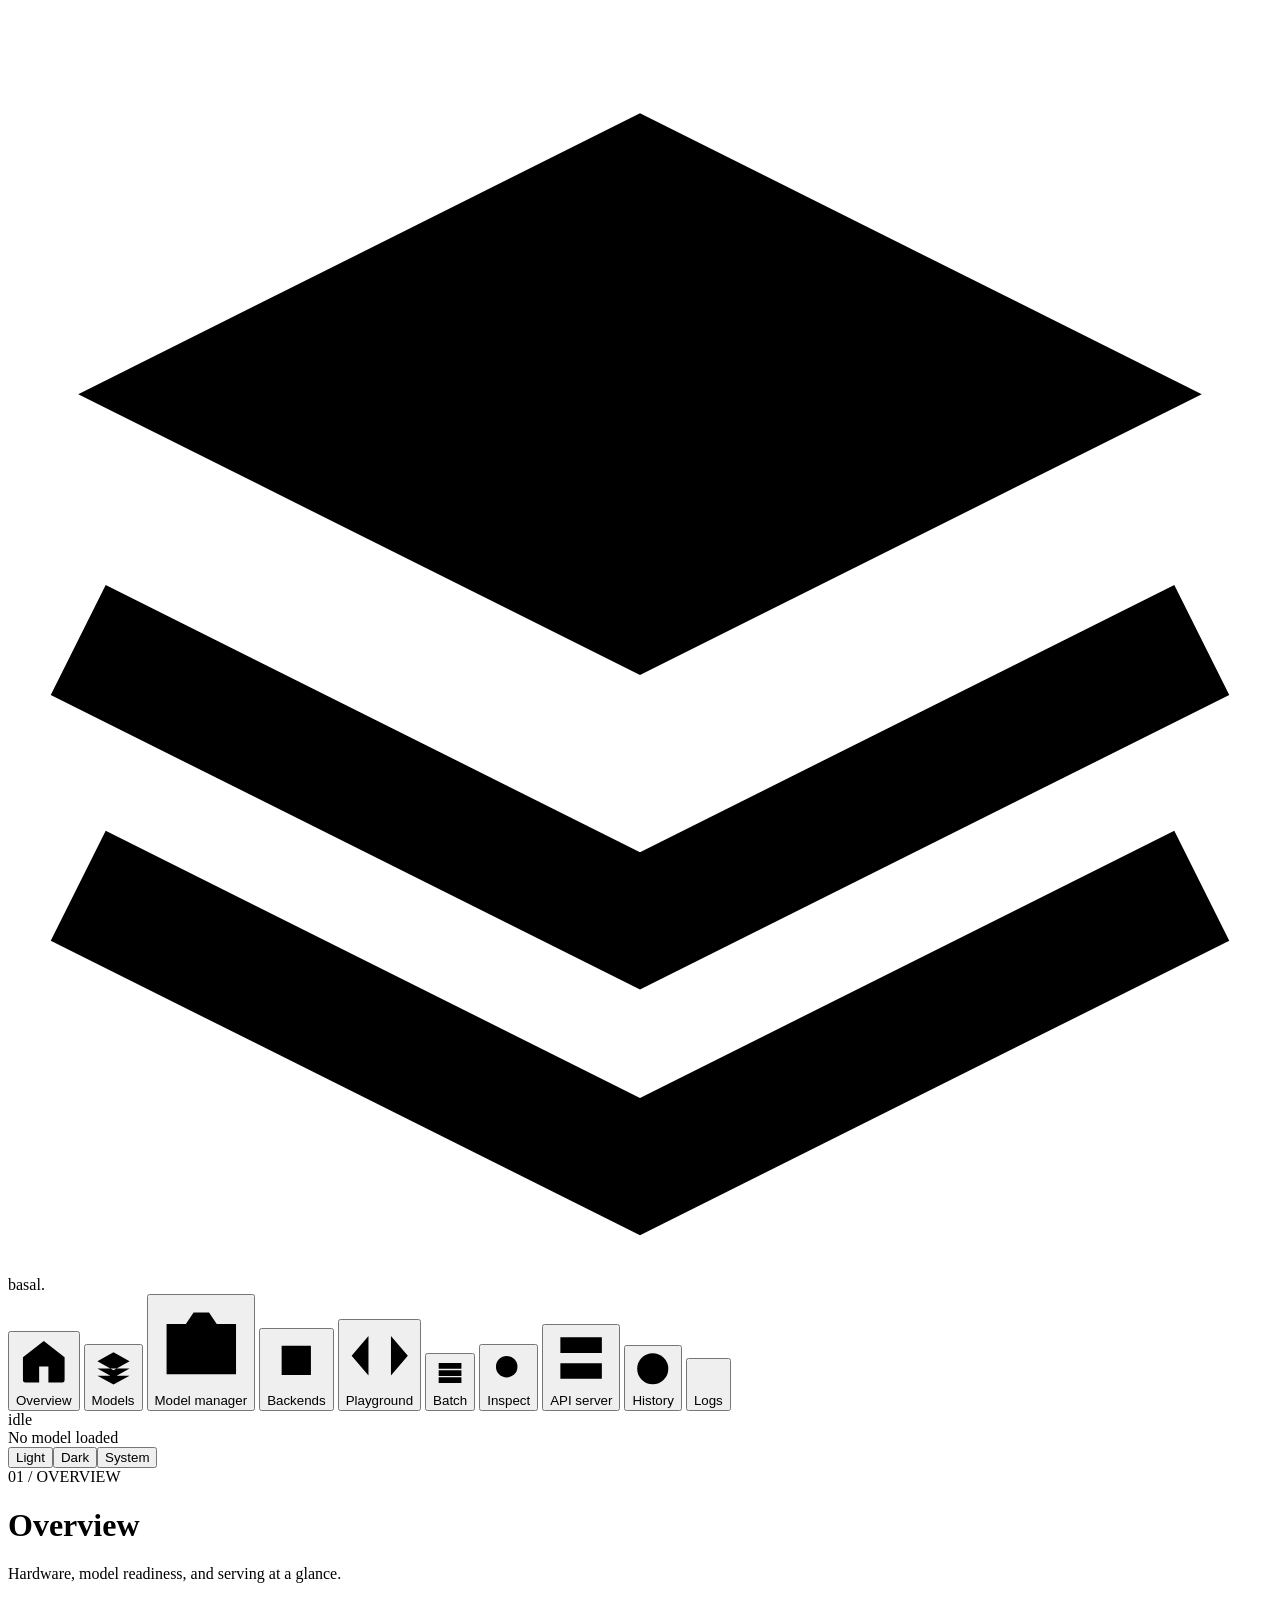
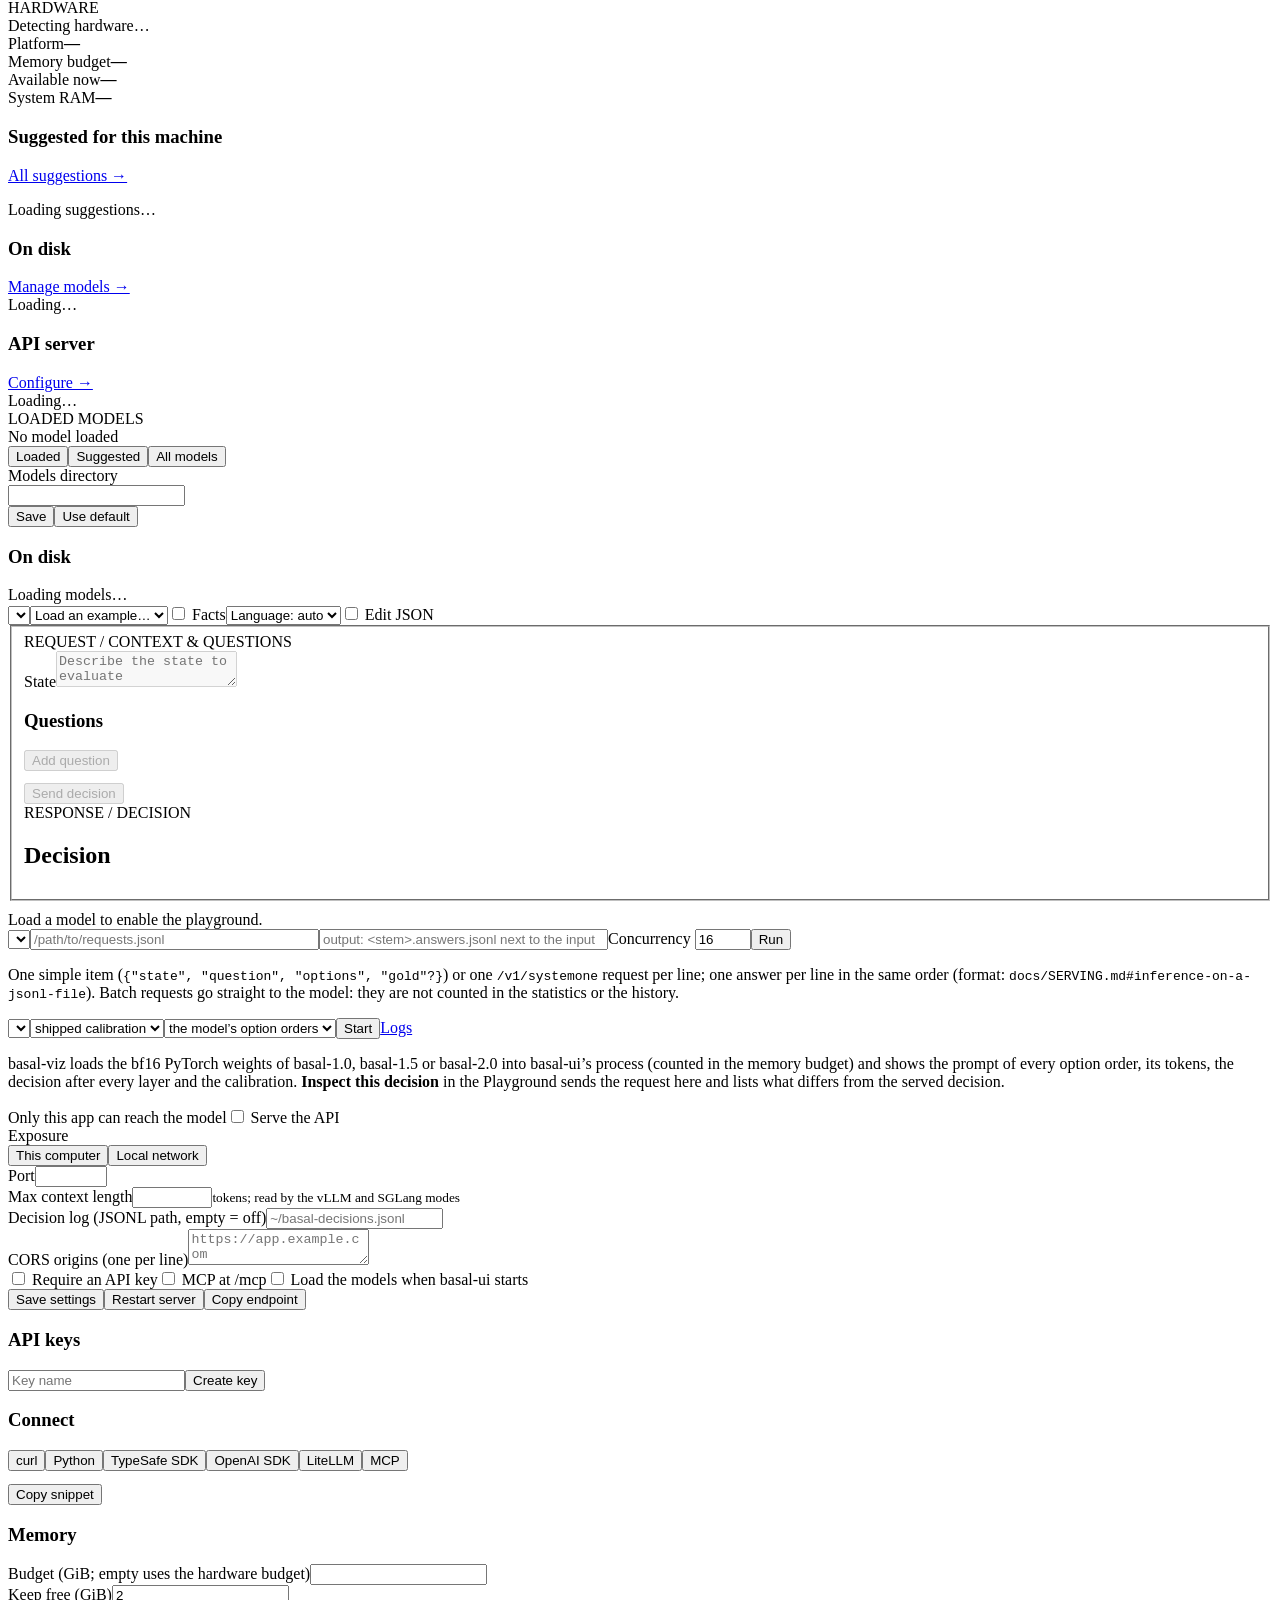
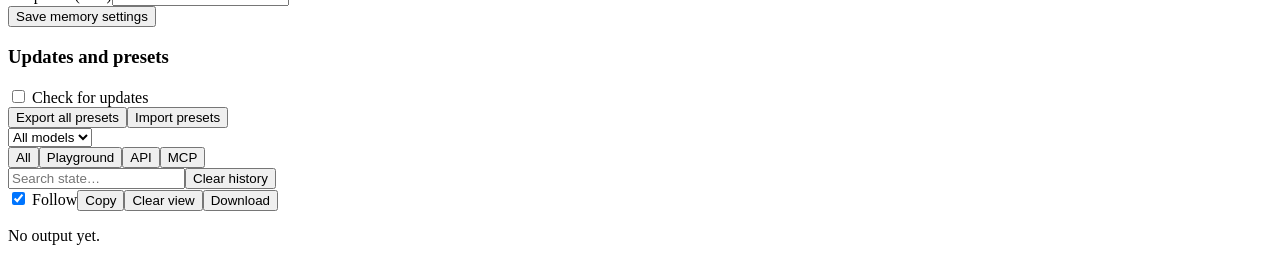
==== basal/ui/static/index.html @ b8a53a2b "Add backend manager and refine Basecoat UI" ====
<!doctype html>
<html lang="en">
<head>
<meta charset="utf-8">
<meta name="viewport" content="width=device-width,initial-scale=1">
<title>basal</title>
<link rel="stylesheet" href="/static/vendor/basecoat-1.1.0.min.css">
<link rel="stylesheet" href="/static/app.css">
</head>
<body><div class="app-shell">
<header class="sidebar"><div class="sidebar-top"><div class="brand"><svg class="brand-mark" viewBox="0 0 36 36" aria-hidden="true"><path d="m18 3 16 8-16 8L2 11Z" fill="currentColor"/><path d="m2 18 16 8 16-8M2 25l16 8 16-8" fill="none" stroke="currentColor" stroke-width="3.5"/></svg><span>basal<span class="brand-dot">.</span></span></div><nav class="side-nav" aria-label="Main navigation">
<button class="btn" type="button" data-view="overview" data-variant="outline"><svg viewBox="0 0 24 24" aria-hidden="true"><path d="m3 10 9-7 9 7v10a1 1 0 0 1-1 1h-6v-7h-4v7H4a1 1 0 0 1-1-1z"/></svg>Overview</button>
<button class="btn" type="button" data-view="models" data-variant="outline"><svg viewBox="0 0 24 24" aria-hidden="true"><path d="m12 3 9 5-9 5-9-5 9-5Zm-9 9 9 5 9-5M3 16l9 5 9-5"/></svg>Models</button>
<button class="btn" type="button" data-view="manager" data-variant="outline"><svg viewBox="0 0 24 24" aria-hidden="true"><path d="M3 7h18v13H3zM8 7l2-3h4l2 3m-5 4v5m-2-2h4"/></svg>Model manager</button>
<button type="button" data-view="backends"><svg viewBox="0 0 24 24" aria-hidden="true"><path d="M6 6h12v12H6zM9 2v4m6-4v4M9 18v4m6-4v4M2 9h4m-4 6h4m12-6h4m-4 6h4"/></svg>Backends</button>
<button class="btn" type="button" data-view="playground" data-variant="outline"><svg viewBox="0 0 24 24" aria-hidden="true"><path d="m8 5-6 7 6 7m8-14 6 7-6 7m-3-16-2 18"/></svg>Playground</button>
<button class="btn" type="button" data-view="batch" data-variant="outline"><svg viewBox="0 0 24 24" aria-hidden="true"><path d="M4 5h16v4H4zM4 10h16v4H4zM4 15h16v4H4z"/></svg>Batch</button>
<button class="btn" type="button" data-view="inspect" data-variant="outline"><svg viewBox="0 0 24 24" aria-hidden="true"><circle cx="11" cy="11" r="6"/><path d="m20 20-4.5-4.5M8 11h6M11 8v6"/></svg>Inspect</button>
<button class="btn" type="button" data-view="api" data-variant="outline"><svg viewBox="0 0 24 24" aria-hidden="true"><path d="M4 4h16v6H4zM4 14h16v6H4zM8 7h.01M8 17h.01"/></svg>API server</button>
<button class="btn" type="button" data-view="history" data-variant="outline"><svg viewBox="0 0 24 24" aria-hidden="true"><circle cx="12" cy="12" r="9"/><path d="M12 7v5l3 2"/></svg>History</button>
<button class="btn" type="button" data-view="logs" data-variant="outline"><svg viewBox="0 0 24 24" aria-hidden="true"><path d="M4 6h16M4 12h16M4 18h16"/></svg>Logs</button>
</nav></div><div class="sidebar-status"><div class="footer-status"><span class="status-dot" id="footerDot"></span><span id="footerState">idle</span></div><div id="footerModel" class="footer-model" title="No model loaded">No model loaded</div><div id="footerUrl" class="footer-url" hidden></div><div class="theme-controls" role="group" aria-label="Theme"><button class="btn" type="button" data-theme-choice="light" data-variant="outline">Light</button><button class="btn" type="button" data-theme-choice="dark" data-variant="outline">Dark</button><button class="btn" type="button" data-theme-choice="system" data-variant="outline">System</button></div><button id="footerUnload" class="btn outline-action" type="button" hidden data-variant="outline">Unload all</button></div></header>
<main class="main-content"><header class="page-header"><div class="eyebrow" id="pageEyebrow">01 / OVERVIEW</div><h1 id="pageTitle">Overview</h1><p id="pageDescription">Hardware, model readiness, and serving at a glance.</p></header>
<section class="view" id="overview" data-page="overview"><div id="updatesBanner"></div><section id="hardware" class="card hardware" aria-label="Hardware"><div><div class="section-index">HARDWARE</div><div id="deviceName" class="hardware-name">Detecting hardware…</div><div id="engines" class="chips"></div></div><div class="hardware-grid"><div class="metric"><label>Platform</label><strong id="platform">—</strong></div><div class="metric"><label>Memory budget</label><strong id="hardwareBudget">—</strong></div><div class="metric"><label>Available now</label><strong id="availableMemory">—</strong></div><div class="metric"><label>System RAM</label><strong id="systemRam">—</strong></div></div></section>
<div class="dashboard-grid"><section class="card"><div class="dashboard-heading"><h3>Suggested for this machine</h3><a class="dashboard-link" href="#models">All suggestions →</a></div><div id="overviewSuggested" class="overview-suggestion"><p class="muted">Loading suggestions…</p></div></section><div class="dashboard-stack"><section class="card"><div class="dashboard-heading"><h3>On disk</h3><a class="dashboard-link" href="#manager">Manage models →</a></div><div id="diskSummary" class="summary-value">Loading…</div><div id="diskSummaryMeta" class="summary-meta"></div></section><section class="card"><div class="dashboard-heading"><h3>API server</h3><a class="dashboard-link" href="#api">Configure →</a></div><div id="apiSummary" class="summary-value">Loading…</div><div id="apiSummaryMeta" class="summary-meta"></div></section></div></div>
<section class="card" id="status" aria-live="polite"><div class="section-index">LOADED MODELS</div><div id="memoryBar"></div><div id="loadedModels"><div class="empty">No model loaded</div></div></section></section>
<section class="view" id="models" data-page="models"><section class="card"><div class="tabs" role="tablist"><button id="loadedTab" class="btn active" role="tab" aria-selected="true" data-variant="outline">Loaded</button><button class="btn" id="suggestedTab" role="tab" aria-selected="false" data-variant="outline">Suggested</button><button class="btn" id="allModelsTab" role="tab" aria-selected="false" data-variant="outline">All models</button></div><div id="loaded" role="tabpanel"><div id="statsTable"></div><div id="benchmarks"></div><div id="calibrationBlock"></div></div><div id="suggested" role="tabpanel" hidden><div class="empty">Loading suggestions…</div></div><div id="allModels" role="tabpanel" hidden><div class="controls" style="margin-bottom:12px"><label><input class="switch" id="olderToggle" type="checkbox"> Older families</label><label><input class="switch" id="notRunnableToggle" type="checkbox"> Show not runnable</label><label><input class="switch" id="downloadedToggle" type="checkbox"> Downloaded only</label><button class="btn" id="refreshModels" data-variant="outline">Refresh</button></div><div id="backendModelFilterNotice" class="controls" hidden><span></span><button type="button" id="clearBackendModelFilter">Show all backends</button></div><div id="modelsTable" class="table-wrap"><div class="empty">Loading models…</div></div></div></section></section>
<section class="view" id="manager" data-page="manager"><section class="card"><div class="field"><label for="modelsDir">Models directory</label><div class="directory-row"><div><input class="input" id="modelsDir" type="text" autocomplete="off"></div><button class="btn" id="saveModelsDir" type="button" data-variant="outline">Save</button><button class="btn" id="defaultModelsDir" type="button" data-variant="outline">Use default</button></div><div id="defaultModelsDirHint" class="directory-hint muted"></div><div id="modelsDirError" class="status-error manager-error" role="alert"></div></div><div class="disk-list"><div class="section-head"><h3>On disk</h3></div><div id="diskModels"><div class="empty">Loading models…</div></div><div id="diskTotal" class="disk-total"></div></div></section></section>
<section class="view" id="backends" data-page="backends" hidden><section class="card"><div class="controls"><button type="button" id="refreshBackends">Refresh checks</button><label><input type="checkbox" id="showUnavailableBackends"> Show unavailable</label></div><p id="backendEnvironment" class="muted"></p><p class="muted">Checks cover this app’s Python environment. A passing inference test applies only to its selected model and execution mode.</p><div id="backendError" class="error-box" role="alert" hidden></div><div id="backendInventory" aria-live="polite"></div></section><section class="card backend-test-history"><h3>Inference tests and restoration</h3><div id="backendTests" aria-live="polite"></div></section></section>
<section class="view" id="playground" data-page="playground"><section class="playground-shell"><div class="playground-head card"><select class="select" id="playgroundModel" aria-label="Model"></select><select class="select" id="examples" aria-label="Example or saved request"><option value="">Load an example…</option></select><label title="Append the dates, amounts and other facts basal extracts from the state (facts: auto)"><input class="switch" id="factsToggle" type="checkbox"> Facts</label><select class="select" id="langSelect" aria-label="Language" title="Prompt language (lang)"><option value="auto">Language: auto</option><option value="pl">Polish (pl)</option><option value="en">English (en)</option></select><select class="select" id="thinkSelect" aria-label="Thinking" title="think: reason before low-margin decisions (a model loaded with Thinking)" hidden><option value="">Think: auto</option><option value="off">Think: off</option><option value="force">Think: force</option></select><label id="thinkTextLabel" title="think_text: return the reasoning" hidden><input class="switch" id="thinkTextToggle" type="checkbox"> Show reasoning</label><select class="select" id="earlyExitSelect" aria-label="Early exit" title="early_exit: the agreement level of the exit heads (--mode fast-exit)" hidden></select><label><input class="switch" id="editJsonToggle" type="checkbox"> Edit JSON</label></div><fieldset id="playgroundForm" class="playground-workspace" disabled><div class="request-panel card"><div class="section-index">REQUEST / CONTEXT & QUESTIONS</div><div id="builder"><div class="field"><label for="stateInput">State</label><textarea class="textarea" id="stateInput" placeholder="Describe the state to evaluate"></textarea></div><div class="field"><div class="section-head"><h3>Questions</h3><button class="btn" type="button" id="addQuestion" data-variant="outline">Add question</button></div><div id="questions" class="questions"></div></div></div><div class="field" id="mediaField" hidden><label for="mediaInput">Media</label><input class="input" id="mediaInput" type="file" multiple accept="image/*,audio/*"><div class="field" id="mediaOptions" hidden><label for="mediaDetail">Image detail</label><select class="select" id="mediaDetail"><option value="default">default</option><option value="high">high</option></select></div><div id="mediaItems" class="media-items"></div></div><div id="mediaError" class="error-box" role="alert" hidden></div><div class="editjson" id="editJsonArea" hidden><label for="requestJson">Request JSON (sent as-is)</label><textarea class="textarea" id="requestJson" spellcheck="false"></textarea></div><button id="sendButton" class="btn primary" type="button" style="margin-top:12px" data-variant="outline">Send decision</button><div id="decideError" class="error-box" role="alert" hidden></div></div><section class="response-panel card" aria-label="Decision results"><div class="section-index">RESPONSE / DECISION</div><h2>Decision</h2><div id="results" class="results" aria-live="polite"></div><details id="rawDetails" hidden><summary>Raw response JSON</summary><pre id="rawResponse"></pre></details></section></fieldset><div id="playgroundHint" class="muted" style="margin-top:10px">Load a model to enable the playground.</div></section></section>
<section class="view" id="batch" data-page="batch"><section class="card"><div class="controls"><select class="select" id="batchModel" aria-label="Model"></select><input class="input" id="batchInput" type="text" placeholder="/path/to/requests.jsonl" size="34" aria-label="Input JSONL"><input class="input" id="batchOutput" type="text" placeholder="output: <stem>.answers.jsonl next to the input" size="34" aria-label="Output JSONL"><label>Concurrency <input class="input" id="batchConcurrency" type="number" min="1" max="256" value="16"></label><select class="select" id="batchEarlyExit" aria-label="Early exit" hidden></select><button id="runBatch" class="btn primary" type="button" data-variant="outline">Run</button><button class="btn" id="cancelBatch" type="button" hidden data-variant="outline">Cancel</button></div><p class="muted">One simple item (<code>{"state", "question", "options", "gold"?}</code>) or one <code>/v1/systemone</code> request per line; one answer per line in the same order (format: <code>docs/SERVING.md#inference-on-a-jsonl-file</code>). Batch requests go straight to the model: they are not counted in the statistics or the history.</p><div id="batchProgress"></div><div id="batchSummary"></div><div class="controls"><button class="btn" id="downloadBatch" type="button" hidden data-variant="outline">Download answers</button><button class="btn" id="copyBatchPath" type="button" hidden data-variant="outline">Copy output path</button></div><div id="batchRows" class="table-wrap"></div><button class="btn" id="batchMore" type="button" hidden data-variant="outline">Load more</button></section></section>
<section class="view" id="inspect" data-page="inspect"><section class="card"><div class="controls"><select class="select" id="inspectModel" aria-label="Model to inspect"></select><select class="select" id="inspectCalibration" aria-label="Calibration"><option value="">shipped calibration</option></select><select class="select" id="inspectOrders" aria-label="Option orders" title="option orders per question (basal-serve --orders)"><option value="">the model’s option orders</option><option value="1">1 option order</option><option value="2">2 option orders</option></select><button id="startInspect" class="btn primary" type="button" data-variant="outline">Start</button><button class="btn" id="stopInspect" type="button" hidden data-variant="outline">Stop</button><span id="inspectState" class="muted"></span><a class="dashboard-link" href="#logs/job%3Ainspect">Logs</a></div><p class="muted">basal-viz loads the bf16 PyTorch weights of basal-1.0, basal-1.5 or basal-2.0 into basal-ui’s process (counted in the memory budget) and shows the prompt of every option order, its tokens, the decision after every layer and the calibration. <strong>Inspect this decision</strong> in the Playground sends the request here and lists what differs from the served decision.</p><div id="inspectNotice" hidden></div><iframe id="vizFrame" title="basal-viz" hidden></iframe></section></section>
<section class="view" id="api" data-page="api"><section class="card" id="apiServer"><div id="serveStatus" class="serve-status"><span class="serve-status-text suggestion-meta">Only this app can reach the model</span><label><input class="switch" id="serveEnabled" type="checkbox"> Serve the API</label></div><div class="field"><label>Exposure</label><div class="tabs" role="group" aria-label="API server exposure"><button class="btn" type="button" id="serveLoopback" data-variant="outline">This computer</button><button class="btn" type="button" id="serveLan" data-variant="outline">Local network</button></div><p id="serveWarning" class="error-box" hidden>Local-network access without a required API key is not recommended.</p></div><div class="serve-fields"><div class="field"><label for="servePort">Port</label><input class="input" id="servePort" type="number" min="1024" max="65535"></div><div class="field"><label for="serveMaxLen">Max context length</label><input class="input" id="serveMaxLen" type="number" min="512" max="131072"><small>tokens; read by the vLLM and SGLang modes</small></div><div class="field"><label for="serveLog">Decision log (JSONL path, empty = off)</label><input class="input" id="serveLog" type="text" placeholder="~/basal-decisions.jsonl"></div><div class="field"><label for="serveCors">CORS origins (one per line)</label><textarea class="textarea" id="serveCors" placeholder="https://app.example.com"></textarea></div></div><div class="serve-options"><label><input class="switch" id="serveRequireKey" type="checkbox"> Require an API key</label><label><input class="switch" id="serveMcp" type="checkbox"> MCP at /mcp</label><label><input class="switch" id="autoLoad" type="checkbox"> Load the models when basal-ui starts</label><small id="mcpHint" class="muted"></small></div><div class="serve-actions"><button id="saveServe" class="btn primary" type="button" data-variant="outline">Save settings</button><button class="btn" id="restartServe" type="button" data-variant="outline">Restart server</button><button id="copyServeUrl" class="btn ghost icon-button" data-tooltip="Copy endpoint" aria-label="Copy endpoint" type="button" data-variant="outline">Copy endpoint</button></div><div id="serveError" class="error-box" role="alert" hidden></div><h3>API keys</h3><div id="serveKeys"></div><div class="key-create"><input class="input" id="newKeyName" aria-label="New API key name" type="text" placeholder="Key name"><button class="btn" id="createKey" type="button" data-variant="outline">Create key</button></div><div id="newKeySecret" class="secret-alert" hidden></div><div class="section-head"><h3>Connect</h3></div><div id="connectTabs" class="tabs connect-tabs" role="tablist" aria-label="Connection examples"><button type="button" data-connect="curl" class="btn active" role="tab" aria-selected="true" data-variant="outline">curl</button><button class="btn" type="button" data-connect="python" role="tab" aria-selected="false" data-variant="outline">Python</button><button class="btn" type="button" data-connect="typesafe" role="tab" aria-selected="false" data-variant="outline">TypeSafe SDK</button><button class="btn" type="button" data-connect="openai" role="tab" aria-selected="false" data-variant="outline">OpenAI SDK</button><button class="btn" type="button" data-connect="litellm" role="tab" aria-selected="false" data-variant="outline">LiteLLM</button><button class="btn" type="button" data-connect="mcp" role="tab" aria-selected="false" data-variant="outline">MCP</button></div><div id="connectPanels"><div class="connect-panel" data-connect-panel="curl"><pre><code id="connectCurl"></code></pre></div><div class="connect-panel" data-connect-panel="python" hidden><pre><code id="connectPython"></code></pre></div><div class="connect-panel" data-connect-panel="typesafe" hidden><pre><code id="connectTypesafe"></code></pre></div><div class="connect-panel" data-connect-panel="openai" hidden><pre><code id="connectOpenai"></code></pre></div><div class="connect-panel" data-connect-panel="litellm" hidden><pre><code id="connectLitellm"></code></pre></div><div class="connect-panel" data-connect-panel="mcp" hidden><pre><code id="connectMcp"></code></pre><p id="mcpConnectHint" class="muted" hidden>Turn on MCP at /mcp and save settings to enable HTTP transport.</p></div></div><p id="runningServerNote" class="muted" hidden>Snippets describe the running server; saved settings apply after Restart.</p><button id="copyServeConnect" class="btn ghost icon-button" data-tooltip="Copy snippet" aria-label="Copy snippet" type="button" data-variant="outline">Copy snippet</button></section></section>
<section class="view" data-page="api"><section class="card"><h3>Memory</h3><div class="serve-fields"><div class="field"><label for="memoryBudget">Budget (GiB; empty uses the hardware budget)</label><input class="input" id="memoryBudget" type="number" min="1" step="0.1"></div><div class="field"><label for="memoryReserve">Keep free (GiB)</label><input class="input" id="memoryReserve" type="number" min="0" step="0.1" value="2"></div></div><button class="btn" id="saveMemory" type="button" data-variant="outline">Save memory settings</button><div id="memoryError" class="error-box" role="alert" hidden></div></section></section>
<section class="view" data-page="api"><section class="card"><h3>Updates and presets</h3><label><input class="switch" id="checkUpdates" type="checkbox"> Check for updates</label><div class="controls"><button class="btn" id="exportPresets" type="button" data-variant="outline">Export all presets</button><button class="btn" id="importPresetsButton" type="button" data-variant="outline">Import presets</button><input class="input" id="importPresets" type="file" accept="application/json,.json" hidden></div></section></section>
<section class="view" id="history" data-page="history"><section class="card"><div class="controls"><select class="select" id="historyModel" aria-label="Filter by model"><option value="">All models</option></select><div id="historySource" class="tabs"><button class="btn" data-source="" data-variant="outline">All</button><button class="btn" data-source="playground" data-variant="outline">Playground</button><button class="btn" data-source="api" data-variant="outline">API</button><button class="btn" data-source="mcp" data-variant="outline">MCP</button></div><input class="input" type="search" id="historySearch" aria-label="Search history" placeholder="Search state…"><button id="clearHistory" class="btn destructive" data-variant="outline">Clear history</button></div><div id="historyTable" class="table-wrap"></div><button class="btn" id="historyMore" hidden data-variant="outline">Load more</button></section></section>
<section class="view" id="logs" data-page="logs"><section class="card"><div id="logSources" class="tabs"></div><label><input class="switch" id="logFollow" type="checkbox" checked> Follow</label><button class="btn" id="copyLogs" data-variant="outline">Copy</button><button class="btn" id="clearLogs" data-variant="outline">Clear view</button><button class="btn" id="downloadLogs" data-variant="outline">Download</button><p id="logEmpty" class="muted">No output yet.</p><pre id="logOutput" class="logs log-view"></pre></section></section>
<dialog id="mediaLightbox" class="media-lightbox" aria-label="Image preview"><img id="mediaLightboxImage" alt=""><div class="media-lightbox-bar"><span id="mediaLightboxName"></span><small id="mediaLightboxSize"></small><button class="btn" type="button" id="mediaLightboxClose" data-variant="outline">Close</button></div></dialog><dialog id="confirmDialog" class="confirm-dialog"><h3 id="confirmTitle"></h3><p id="confirmDescription" class="muted"></p><div class="dialog-actions"><button class="btn" id="confirmCancel" type="button" data-variant="outline">Cancel</button><button id="confirmAccept" class="btn destructive" type="button" data-variant="outline">Delete</button></div></dialog><dialog id="modelCardDialog" class="confirm-dialog model-card-dialog"><div class="dialog-actions"><button class="btn" type="button" data-close="modelCardDialog" data-variant="outline">Close</button></div><div id="modelCardBody"></div></dialog><dialog id="shortcutsDialog" class="confirm-dialog"><h3>Keyboard shortcuts</h3><p><kbd>Ctrl/⌘ + Enter</kbd> Send Playground decision</p><p><kbd>Alt + 0</kbd> Backends</p><p><kbd>Alt + 1–9</kbd> Switch views in menu order</p><p><kbd>?</kbd> Open this help</p><div class="dialog-actions"><button class="btn" type="button" data-close="shortcutsDialog" data-variant="outline">Close</button></div></dialog><dialog id="presetNameDialog" class="confirm-dialog"><h3 id="presetNameTitle">Save preset</h3><input class="input" id="presetName" aria-label="Preset name" type="text" maxlength="64"><div class="dialog-actions"><button class="btn" type="button" data-close="presetNameDialog" data-variant="outline">Cancel</button><button type="button" id="presetNameSave" class="btn primary" data-variant="outline">Save</button></div></dialog><dialog id="backendTestDialog" class="confirm-dialog backend-test-dialog" aria-labelledby="backendTestTitle"><h2 id="backendTestTitle">Test inference</h2><p>A private model runs one short text decision. No downloads or decision-history records are created.</p><div class="field"><label for="backendTestModel">Downloaded model</label><select id="backendTestModel"></select></div><div class="field"><label for="backendTestMode">Execution mode</label><select id="backendTestMode"></select></div><p id="backendTestEstimate" class="muted"></p><fieldset><legend>Optional: unload idle models to free memory</legend><p class="muted">Selected models remain stopped afterward. Use Restore in the test result to reload their previous configuration.</p><div id="backendUnloadChoices"></div></fieldset><div id="backendTestError" class="error-box" role="alert" hidden></div><div class="dialog-actions"><button type="button" data-close="backendTestDialog">Cancel</button><button type="button" id="startBackendTest" class="primary">Start test</button></div></dialog><div id="toastStack" class="toast-stack" aria-live="polite" aria-atomic="false"></div>
</main></div>
<script src="/static/app.js" defer></script>
<script src="/static/backends.js" defer></script>
</body></html>
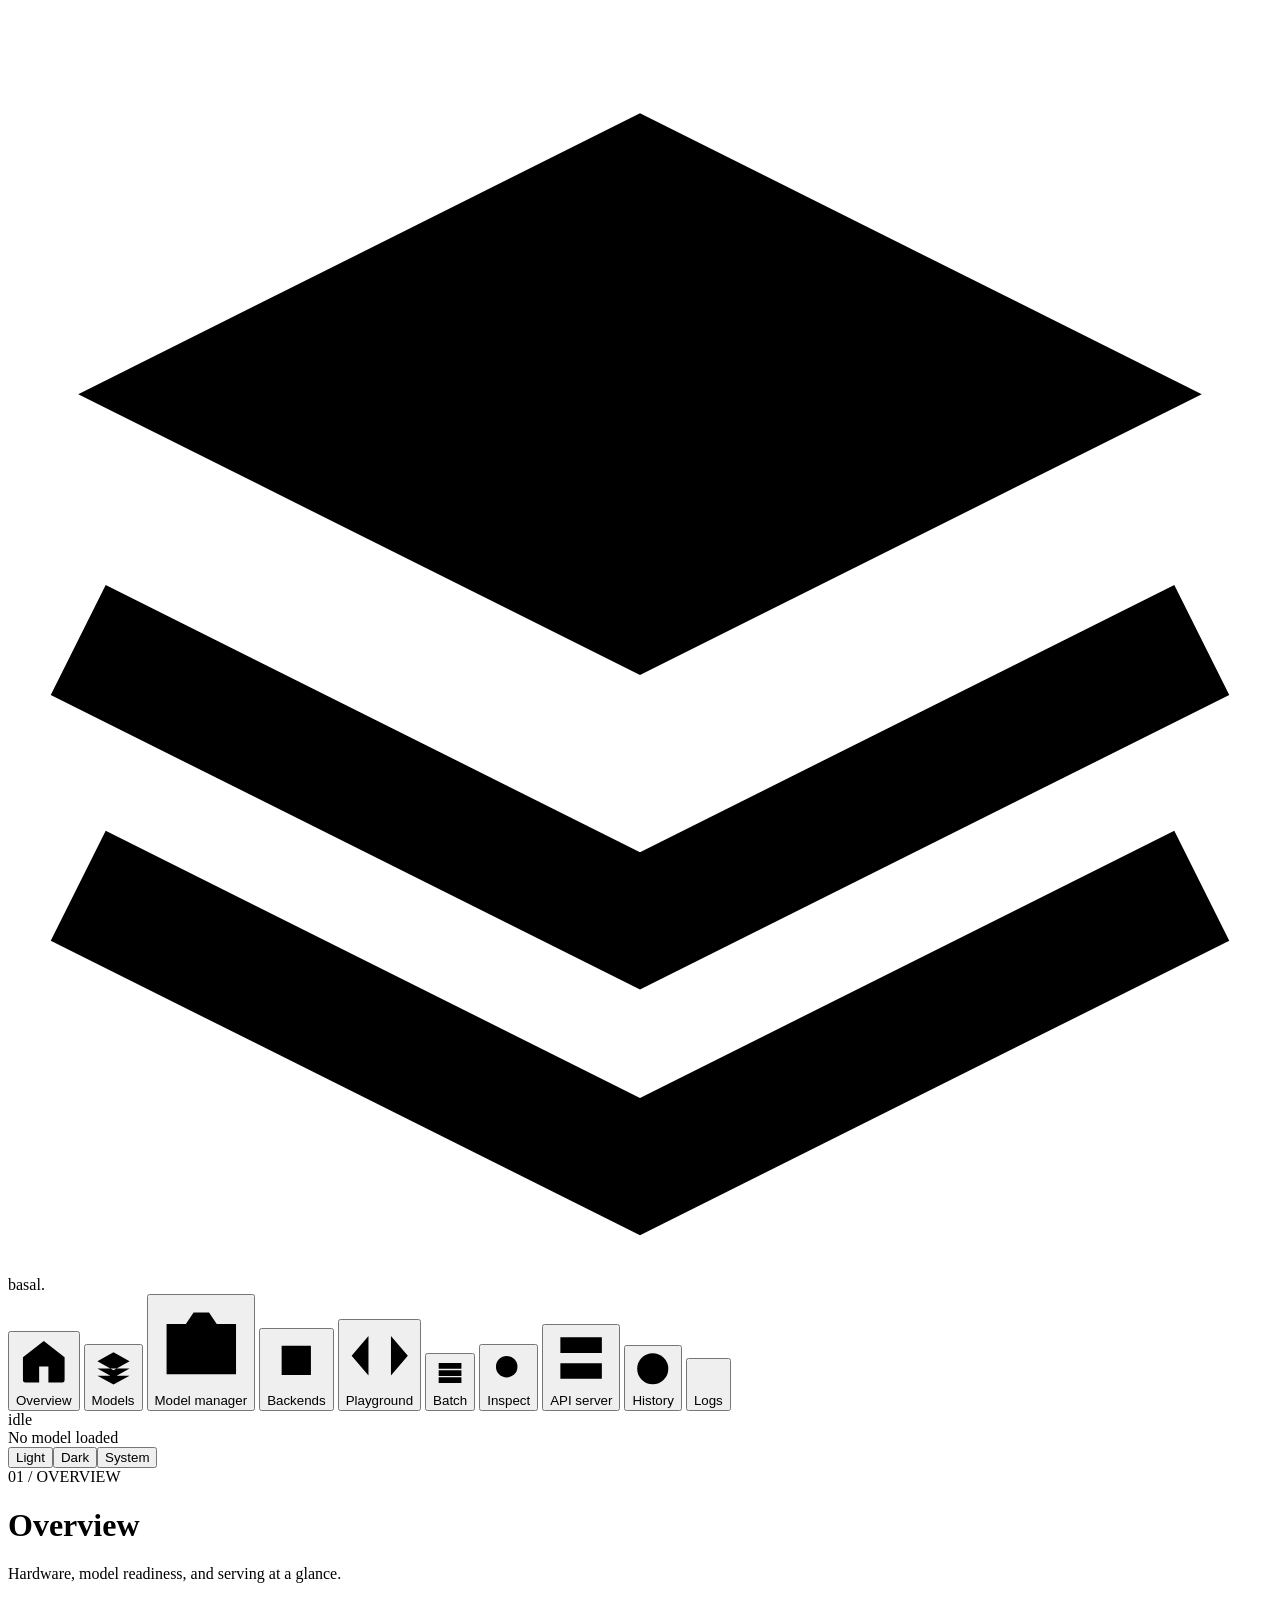
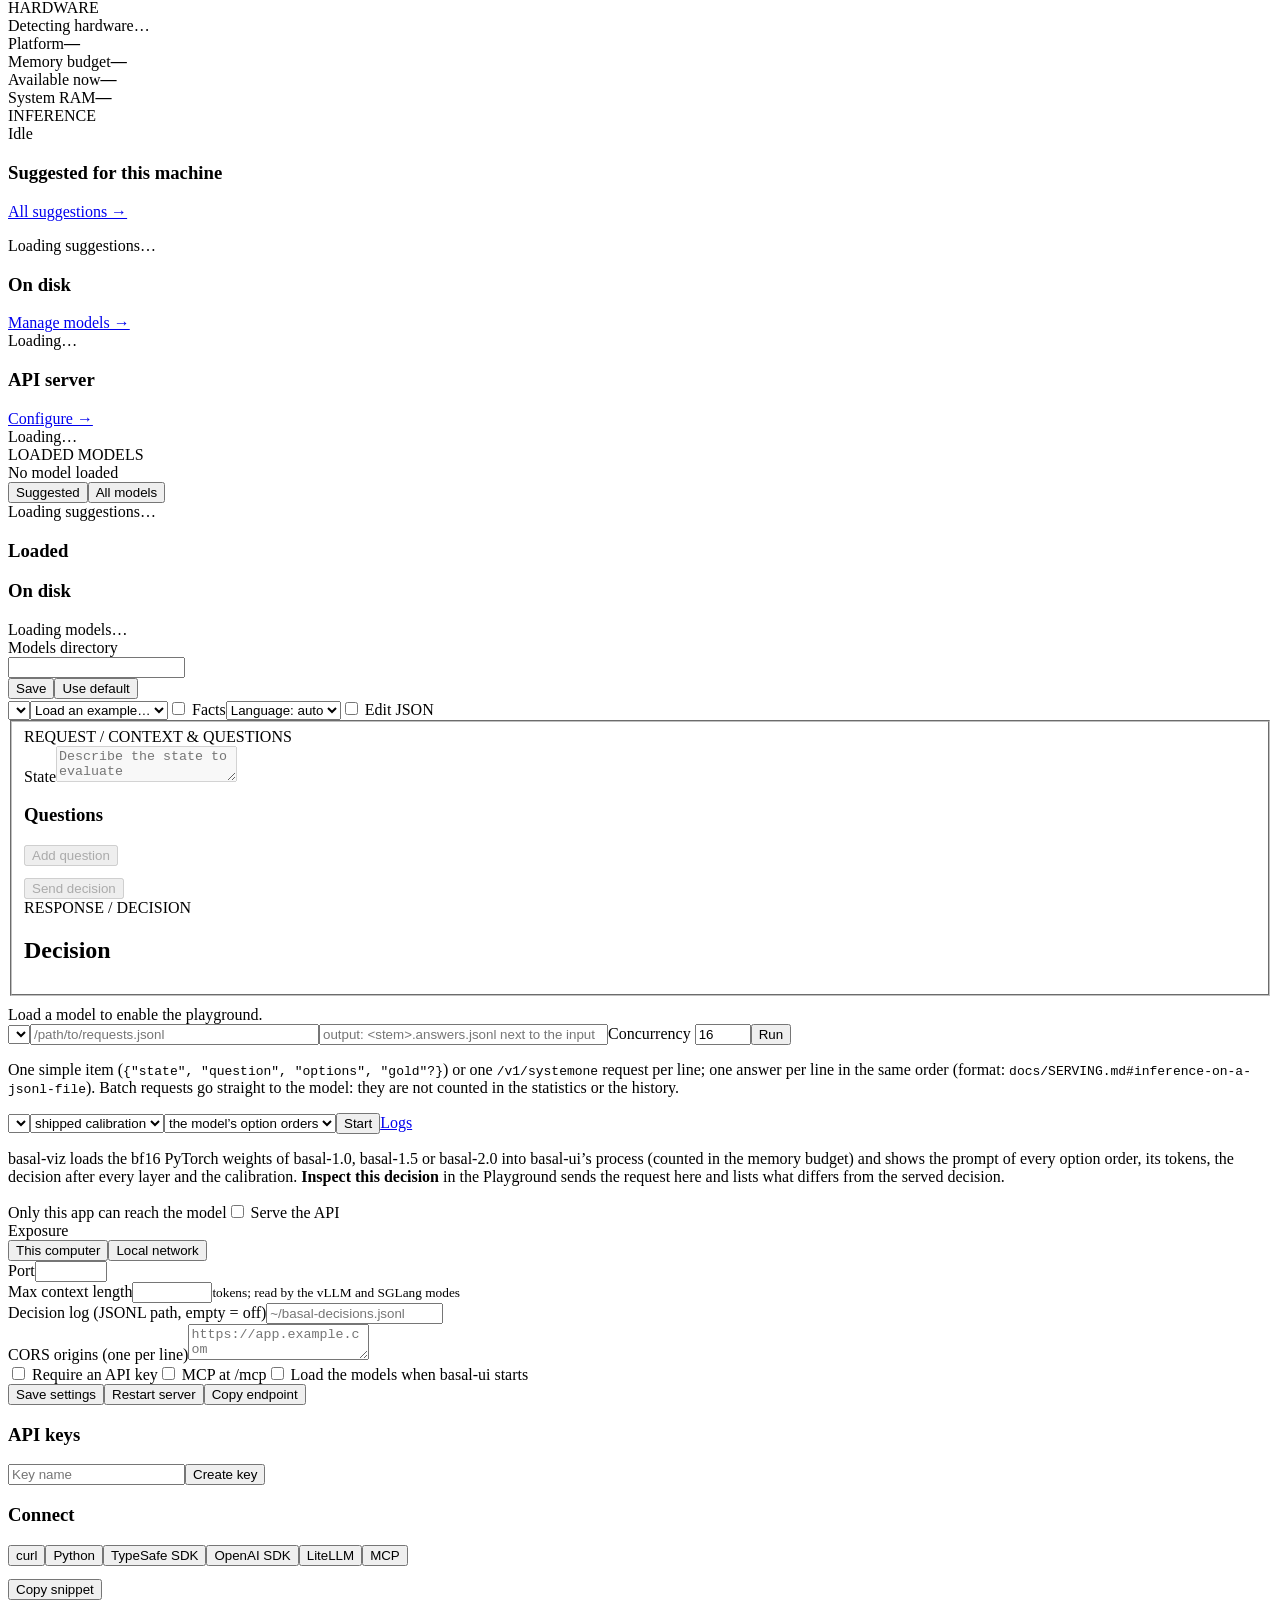
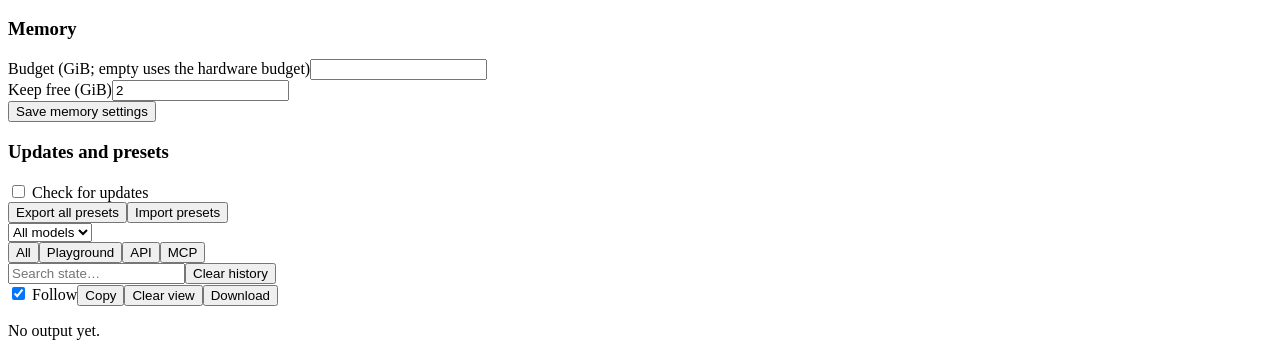
==== commit 1ae5d382: "feat(ui): mark screenshot elements in playground" ====
--- a/basal/ui/static/index.html
+++ b/basal/ui/static/index.html
@@ -22,10 +22,11 @@
 </nav></div><div class="sidebar-status"><div class="footer-status"><span class="status-dot" id="footerDot"></span><span id="footerState">idle</span></div><div id="footerModel" class="footer-model" title="No model loaded">No model loaded</div><div id="footerUrl" class="footer-url" hidden></div><div class="theme-controls" role="group" aria-label="Theme"><button class="btn" type="button" data-theme-choice="light" data-variant="outline">Light</button><button class="btn" type="button" data-theme-choice="dark" data-variant="outline">Dark</button><button class="btn" type="button" data-theme-choice="system" data-variant="outline">System</button></div><button id="footerUnload" class="btn outline-action" type="button" hidden data-variant="outline">Unload all</button></div></header>
 <main class="main-content"><header class="page-header"><div class="eyebrow" id="pageEyebrow">01 / OVERVIEW</div><h1 id="pageTitle">Overview</h1><p id="pageDescription">Hardware, model readiness, and serving at a glance.</p></header>
 <section class="view" id="overview" data-page="overview"><div id="updatesBanner"></div><section id="hardware" class="card hardware" aria-label="Hardware"><div><div class="section-index">HARDWARE</div><div id="deviceName" class="hardware-name">Detecting hardware…</div><div id="engines" class="chips"></div></div><div class="hardware-grid"><div class="metric"><label>Platform</label><strong id="platform">—</strong></div><div class="metric"><label>Memory budget</label><strong id="hardwareBudget">—</strong></div><div class="metric"><label>Available now</label><strong id="availableMemory">—</strong></div><div class="metric"><label>System RAM</label><strong id="systemRam">—</strong></div></div></section>
+<section class="card inference-card" id="inference" aria-live="polite"><div class="section-index">INFERENCE</div><div id="inferenceNow"><div class="inference-row idle"><span class="status-dot"></span><span class="muted">Idle</span></div></div></section>
 <div class="dashboard-grid"><section class="card"><div class="dashboard-heading"><h3>Suggested for this machine</h3><a class="dashboard-link" href="#models">All suggestions →</a></div><div id="overviewSuggested" class="overview-suggestion"><p class="muted">Loading suggestions…</p></div></section><div class="dashboard-stack"><section class="card"><div class="dashboard-heading"><h3>On disk</h3><a class="dashboard-link" href="#manager">Manage models →</a></div><div id="diskSummary" class="summary-value">Loading…</div><div id="diskSummaryMeta" class="summary-meta"></div></section><section class="card"><div class="dashboard-heading"><h3>API server</h3><a class="dashboard-link" href="#api">Configure →</a></div><div id="apiSummary" class="summary-value">Loading…</div><div id="apiSummaryMeta" class="summary-meta"></div></section></div></div>
 <section class="card" id="status" aria-live="polite"><div class="section-index">LOADED MODELS</div><div id="memoryBar"></div><div id="loadedModels"><div class="empty">No model loaded</div></div></section></section>
-<section class="view" id="models" data-page="models"><section class="card"><div class="tabs" role="tablist"><button id="loadedTab" class="btn active" role="tab" aria-selected="true" data-variant="outline">Loaded</button><button class="btn" id="suggestedTab" role="tab" aria-selected="false" data-variant="outline">Suggested</button><button class="btn" id="allModelsTab" role="tab" aria-selected="false" data-variant="outline">All models</button></div><div id="loaded" role="tabpanel"><div id="statsTable"></div><div id="benchmarks"></div><div id="calibrationBlock"></div></div><div id="suggested" role="tabpanel" hidden><div class="empty">Loading suggestions…</div></div><div id="allModels" role="tabpanel" hidden><div class="controls" style="margin-bottom:12px"><label><input class="switch" id="olderToggle" type="checkbox"> Older families</label><label><input class="switch" id="notRunnableToggle" type="checkbox"> Show not runnable</label><label><input class="switch" id="downloadedToggle" type="checkbox"> Downloaded only</label><button class="btn" id="refreshModels" data-variant="outline">Refresh</button></div><div id="backendModelFilterNotice" class="controls" hidden><span></span><button type="button" id="clearBackendModelFilter">Show all backends</button></div><div id="modelsTable" class="table-wrap"><div class="empty">Loading models…</div></div></div></section></section>
-<section class="view" id="manager" data-page="manager"><section class="card"><div class="field"><label for="modelsDir">Models directory</label><div class="directory-row"><div><input class="input" id="modelsDir" type="text" autocomplete="off"></div><button class="btn" id="saveModelsDir" type="button" data-variant="outline">Save</button><button class="btn" id="defaultModelsDir" type="button" data-variant="outline">Use default</button></div><div id="defaultModelsDirHint" class="directory-hint muted"></div><div id="modelsDirError" class="status-error manager-error" role="alert"></div></div><div class="disk-list"><div class="section-head"><h3>On disk</h3></div><div id="diskModels"><div class="empty">Loading models…</div></div><div id="diskTotal" class="disk-total"></div></div></section></section>
+<section class="view" id="models" data-page="models"><section class="card"><div class="tabs" role="tablist"><button class="btn active" id="suggestedTab" role="tab" aria-selected="true" data-variant="outline">Suggested</button><button class="btn" id="allModelsTab" role="tab" aria-selected="false" data-variant="outline">All models</button></div><div id="suggested" role="tabpanel"><div class="empty">Loading suggestions…</div></div><div id="allModels" role="tabpanel" hidden><div class="controls" style="margin-bottom:12px"><label><input class="switch" id="olderToggle" type="checkbox"> Older families</label><label><input class="switch" id="notRunnableToggle" type="checkbox"> Show not runnable</label><label><input class="switch" id="downloadedToggle" type="checkbox"> Downloaded only</label><button class="btn" id="refreshModels" data-variant="outline">Refresh</button></div><div id="backendModelFilterNotice" class="controls" hidden><span></span><button type="button" id="clearBackendModelFilter">Show all backends</button></div><div id="modelsTable" class="table-wrap"><div class="empty">Loading models…</div></div></div></section></section>
+<section class="view" id="manager" data-page="manager"><section class="card"><div class="section-head"><h3>Loaded</h3></div><div id="statsTable"></div><div id="benchmarks"></div><div id="calibrationBlock"></div><div class="disk-list"><div class="section-head"><h3>On disk</h3></div><div id="diskModels"><div class="empty">Loading models…</div></div><div id="diskTotal" class="disk-total"></div></div><div class="field"><label for="modelsDir">Models directory</label><div class="directory-row"><div><input class="input" id="modelsDir" type="text" autocomplete="off"></div><button class="btn" id="saveModelsDir" type="button" data-variant="outline">Save</button><button class="btn" id="defaultModelsDir" type="button" data-variant="outline">Use default</button></div><div id="defaultModelsDirHint" class="directory-hint muted"></div><div id="modelsDirError" class="status-error manager-error" role="alert"></div></div></section></section>
 <section class="view" id="backends" data-page="backends" hidden><section class="card"><div class="controls"><button type="button" id="refreshBackends">Refresh checks</button><label><input type="checkbox" id="showUnavailableBackends"> Show unavailable</label></div><p id="backendEnvironment" class="muted"></p><p class="muted">Checks cover this app’s Python environment. A passing inference test applies only to its selected model and execution mode.</p><div id="backendError" class="error-box" role="alert" hidden></div><div id="backendInventory" aria-live="polite"></div></section><section class="card backend-test-history"><h3>Inference tests and restoration</h3><div id="backendTests" aria-live="polite"></div></section></section>
 <section class="view" id="playground" data-page="playground"><section class="playground-shell"><div class="playground-head card"><select class="select" id="playgroundModel" aria-label="Model"></select><select class="select" id="examples" aria-label="Example or saved request"><option value="">Load an example…</option></select><label title="Append the dates, amounts and other facts basal extracts from the state (facts: auto)"><input class="switch" id="factsToggle" type="checkbox"> Facts</label><select class="select" id="langSelect" aria-label="Language" title="Prompt language (lang)"><option value="auto">Language: auto</option><option value="pl">Polish (pl)</option><option value="en">English (en)</option></select><select class="select" id="thinkSelect" aria-label="Thinking" title="think: reason before low-margin decisions (a model loaded with Thinking)" hidden><option value="">Think: auto</option><option value="off">Think: off</option><option value="force">Think: force</option></select><label id="thinkTextLabel" title="think_text: return the reasoning" hidden><input class="switch" id="thinkTextToggle" type="checkbox"> Show reasoning</label><select class="select" id="earlyExitSelect" aria-label="Early exit" title="early_exit: the agreement level of the exit heads (--mode fast-exit)" hidden></select><label><input class="switch" id="editJsonToggle" type="checkbox"> Edit JSON</label></div><fieldset id="playgroundForm" class="playground-workspace" disabled><div class="request-panel card"><div class="section-index">REQUEST / CONTEXT & QUESTIONS</div><div id="builder"><div class="field"><label for="stateInput">State</label><textarea class="textarea" id="stateInput" placeholder="Describe the state to evaluate"></textarea></div><div class="field"><div class="section-head"><h3>Questions</h3><button class="btn" type="button" id="addQuestion" data-variant="outline">Add question</button></div><div id="questions" class="questions"></div></div></div><div class="field" id="mediaField" hidden><label for="mediaInput">Media</label><input class="input" id="mediaInput" type="file" multiple accept="image/*,audio/*"><div class="field" id="mediaOptions" hidden><label for="mediaDetail">Image detail</label><select class="select" id="mediaDetail"><option value="default">default</option><option value="high">high</option></select></div><div id="mediaItems" class="media-items"></div></div><div id="mediaError" class="error-box" role="alert" hidden></div><div class="editjson" id="editJsonArea" hidden><label for="requestJson">Request JSON (sent as-is)</label><textarea class="textarea" id="requestJson" spellcheck="false"></textarea></div><button id="sendButton" class="btn primary" type="button" style="margin-top:12px" data-variant="outline">Send decision</button><div id="decideError" class="error-box" role="alert" hidden></div></div><section class="response-panel card" aria-label="Decision results"><div class="section-index">RESPONSE / DECISION</div><h2>Decision</h2><div id="results" class="results" aria-live="polite"></div><details id="rawDetails" hidden><summary>Raw response JSON</summary><pre id="rawResponse"></pre></details></section></fieldset><div id="playgroundHint" class="muted" style="margin-top:10px">Load a model to enable the playground.</div></section></section>
 <section class="view" id="batch" data-page="batch"><section class="card"><div class="controls"><select class="select" id="batchModel" aria-label="Model"></select><input class="input" id="batchInput" type="text" placeholder="/path/to/requests.jsonl" size="34" aria-label="Input JSONL"><input class="input" id="batchOutput" type="text" placeholder="output: <stem>.answers.jsonl next to the input" size="34" aria-label="Output JSONL"><label>Concurrency <input class="input" id="batchConcurrency" type="number" min="1" max="256" value="16"></label><select class="select" id="batchEarlyExit" aria-label="Early exit" hidden></select><button id="runBatch" class="btn primary" type="button" data-variant="outline">Run</button><button class="btn" id="cancelBatch" type="button" hidden data-variant="outline">Cancel</button></div><p class="muted">One simple item (<code>{"state", "question", "options", "gold"?}</code>) or one <code>/v1/systemone</code> request per line; one answer per line in the same order (format: <code>docs/SERVING.md#inference-on-a-jsonl-file</code>). Batch requests go straight to the model: they are not counted in the statistics or the history.</p><div id="batchProgress"></div><div id="batchSummary"></div><div class="controls"><button class="btn" id="downloadBatch" type="button" hidden data-variant="outline">Download answers</button><button class="btn" id="copyBatchPath" type="button" hidden data-variant="outline">Copy output path</button></div><div id="batchRows" class="table-wrap"></div><button class="btn" id="batchMore" type="button" hidden data-variant="outline">Load more</button></section></section>
@@ -35,8 +36,10 @@
 <section class="view" data-page="api"><section class="card"><h3>Updates and presets</h3><label><input class="switch" id="checkUpdates" type="checkbox"> Check for updates</label><div class="controls"><button class="btn" id="exportPresets" type="button" data-variant="outline">Export all presets</button><button class="btn" id="importPresetsButton" type="button" data-variant="outline">Import presets</button><input class="input" id="importPresets" type="file" accept="application/json,.json" hidden></div></section></section>
 <section class="view" id="history" data-page="history"><section class="card"><div class="controls"><select class="select" id="historyModel" aria-label="Filter by model"><option value="">All models</option></select><div id="historySource" class="tabs"><button class="btn" data-source="" data-variant="outline">All</button><button class="btn" data-source="playground" data-variant="outline">Playground</button><button class="btn" data-source="api" data-variant="outline">API</button><button class="btn" data-source="mcp" data-variant="outline">MCP</button></div><input class="input" type="search" id="historySearch" aria-label="Search history" placeholder="Search state…"><button id="clearHistory" class="btn destructive" data-variant="outline">Clear history</button></div><div id="historyTable" class="table-wrap"></div><button class="btn" id="historyMore" hidden data-variant="outline">Load more</button></section></section>
 <section class="view" id="logs" data-page="logs"><section class="card"><div id="logSources" class="tabs"></div><label><input class="switch" id="logFollow" type="checkbox" checked> Follow</label><button class="btn" id="copyLogs" data-variant="outline">Copy</button><button class="btn" id="clearLogs" data-variant="outline">Clear view</button><button class="btn" id="downloadLogs" data-variant="outline">Download</button><p id="logEmpty" class="muted">No output yet.</p><pre id="logOutput" class="logs log-view"></pre></section></section>
-<dialog id="mediaLightbox" class="media-lightbox" aria-label="Image preview"><img id="mediaLightboxImage" alt=""><div class="media-lightbox-bar"><span id="mediaLightboxName"></span><small id="mediaLightboxSize"></small><button class="btn" type="button" id="mediaLightboxClose" data-variant="outline">Close</button></div></dialog><dialog id="confirmDialog" class="confirm-dialog"><h3 id="confirmTitle"></h3><p id="confirmDescription" class="muted"></p><div class="dialog-actions"><button class="btn" id="confirmCancel" type="button" data-variant="outline">Cancel</button><button id="confirmAccept" class="btn destructive" type="button" data-variant="outline">Delete</button></div></dialog><dialog id="modelCardDialog" class="confirm-dialog model-card-dialog"><div class="dialog-actions"><button class="btn" type="button" data-close="modelCardDialog" data-variant="outline">Close</button></div><div id="modelCardBody"></div></dialog><dialog id="shortcutsDialog" class="confirm-dialog"><h3>Keyboard shortcuts</h3><p><kbd>Ctrl/⌘ + Enter</kbd> Send Playground decision</p><p><kbd>Alt + 0</kbd> Backends</p><p><kbd>Alt + 1–9</kbd> Switch views in menu order</p><p><kbd>?</kbd> Open this help</p><div class="dialog-actions"><button class="btn" type="button" data-close="shortcutsDialog" data-variant="outline">Close</button></div></dialog><dialog id="presetNameDialog" class="confirm-dialog"><h3 id="presetNameTitle">Save preset</h3><input class="input" id="presetName" aria-label="Preset name" type="text" maxlength="64"><div class="dialog-actions"><button class="btn" type="button" data-close="presetNameDialog" data-variant="outline">Cancel</button><button type="button" id="presetNameSave" class="btn primary" data-variant="outline">Save</button></div></dialog><dialog id="backendTestDialog" class="confirm-dialog backend-test-dialog" aria-labelledby="backendTestTitle"><h2 id="backendTestTitle">Test inference</h2><p>A private model runs one short text decision. No downloads or decision-history records are created.</p><div class="field"><label for="backendTestModel">Downloaded model</label><select id="backendTestModel"></select></div><div class="field"><label for="backendTestMode">Execution mode</label><select id="backendTestMode"></select></div><p id="backendTestEstimate" class="muted"></p><fieldset><legend>Optional: unload idle models to free memory</legend><p class="muted">Selected models remain stopped afterward. Use Restore in the test result to reload their previous configuration.</p><div id="backendUnloadChoices"></div></fieldset><div id="backendTestError" class="error-box" role="alert" hidden></div><div class="dialog-actions"><button type="button" data-close="backendTestDialog">Cancel</button><button type="button" id="startBackendTest" class="primary">Start test</button></div></dialog><div id="toastStack" class="toast-stack" aria-live="polite" aria-atomic="false"></div>
+<dialog id="mediaLightbox" class="media-lightbox" aria-label="Image preview"><img id="mediaLightboxImage" alt=""><div class="media-lightbox-bar"><span id="mediaLightboxName"></span><small id="mediaLightboxSize"></small><button class="btn" type="button" id="mediaLightboxClose" data-variant="outline">Close</button></div></dialog><dialog id="confirmDialog" class="confirm-dialog"><h3 id="confirmTitle"></h3><p id="confirmDescription" class="muted"></p><div class="dialog-actions"><button class="btn" id="confirmCancel" type="button" data-variant="outline">Cancel</button><button id="confirmAccept" class="btn destructive" type="button" data-variant="outline">Delete</button></div></dialog><dialog id="modelCardDialog" class="confirm-dialog model-card-dialog" aria-labelledby="modelCardTitle"><header class="model-card-head"><div><h2 id="modelCardTitle"></h2><p id="modelCardRepo"></p></div><button class="btn" type="button" data-close="modelCardDialog" data-variant="outline" autofocus>Close</button></header><div id="modelCardBody" class="model-card-body"></div></dialog><dialog id="shortcutsDialog" class="confirm-dialog"><h3>Keyboard shortcuts</h3><p><kbd>Ctrl/⌘ + Enter</kbd> Send Playground decision</p><p><kbd>Alt + 0</kbd> Backends</p><p><kbd>Alt + 1–9</kbd> Switch views in menu order</p><p><kbd>?</kbd> Open this help</p><div class="dialog-actions"><button class="btn" type="button" data-close="shortcutsDialog" data-variant="outline">Close</button></div></dialog><dialog id="presetNameDialog" class="confirm-dialog"><h3 id="presetNameTitle">Save preset</h3><input class="input" id="presetName" aria-label="Preset name" type="text" maxlength="64"><div class="dialog-actions"><button class="btn" type="button" data-close="presetNameDialog" data-variant="outline">Cancel</button><button type="button" id="presetNameSave" class="btn primary" data-variant="outline">Save</button></div></dialog><dialog id="backendTestDialog" class="confirm-dialog backend-test-dialog" aria-labelledby="backendTestTitle"><h2 id="backendTestTitle">Test inference</h2><p>A private model runs one short text decision. No downloads or decision-history records are created.</p><div class="field"><label for="backendTestModel">Downloaded model</label><select id="backendTestModel"></select></div><div class="field"><label for="backendTestMode">Execution mode</label><select id="backendTestMode"></select></div><p id="backendTestEstimate" class="muted"></p><fieldset><legend>Optional: unload idle models to free memory</legend><p class="muted">Selected models remain stopped afterward. Use Restore in the test result to reload their previous configuration.</p><div id="backendUnloadChoices"></div></fieldset><div id="backendTestError" class="error-box" role="alert" hidden></div><div class="dialog-actions"><button type="button" data-close="backendTestDialog">Cancel</button><button type="button" id="startBackendTest" class="primary">Start test</button></div></dialog><div id="toastStack" class="toast-stack" aria-live="polite" aria-atomic="false"></div>
 </main></div>
+<script src="/static/i18n.js" defer></script>
+<script src="/static/elements.js" defer></script>
 <script src="/static/app.js" defer></script>
 <script src="/static/backends.js" defer></script>
 </body></html>
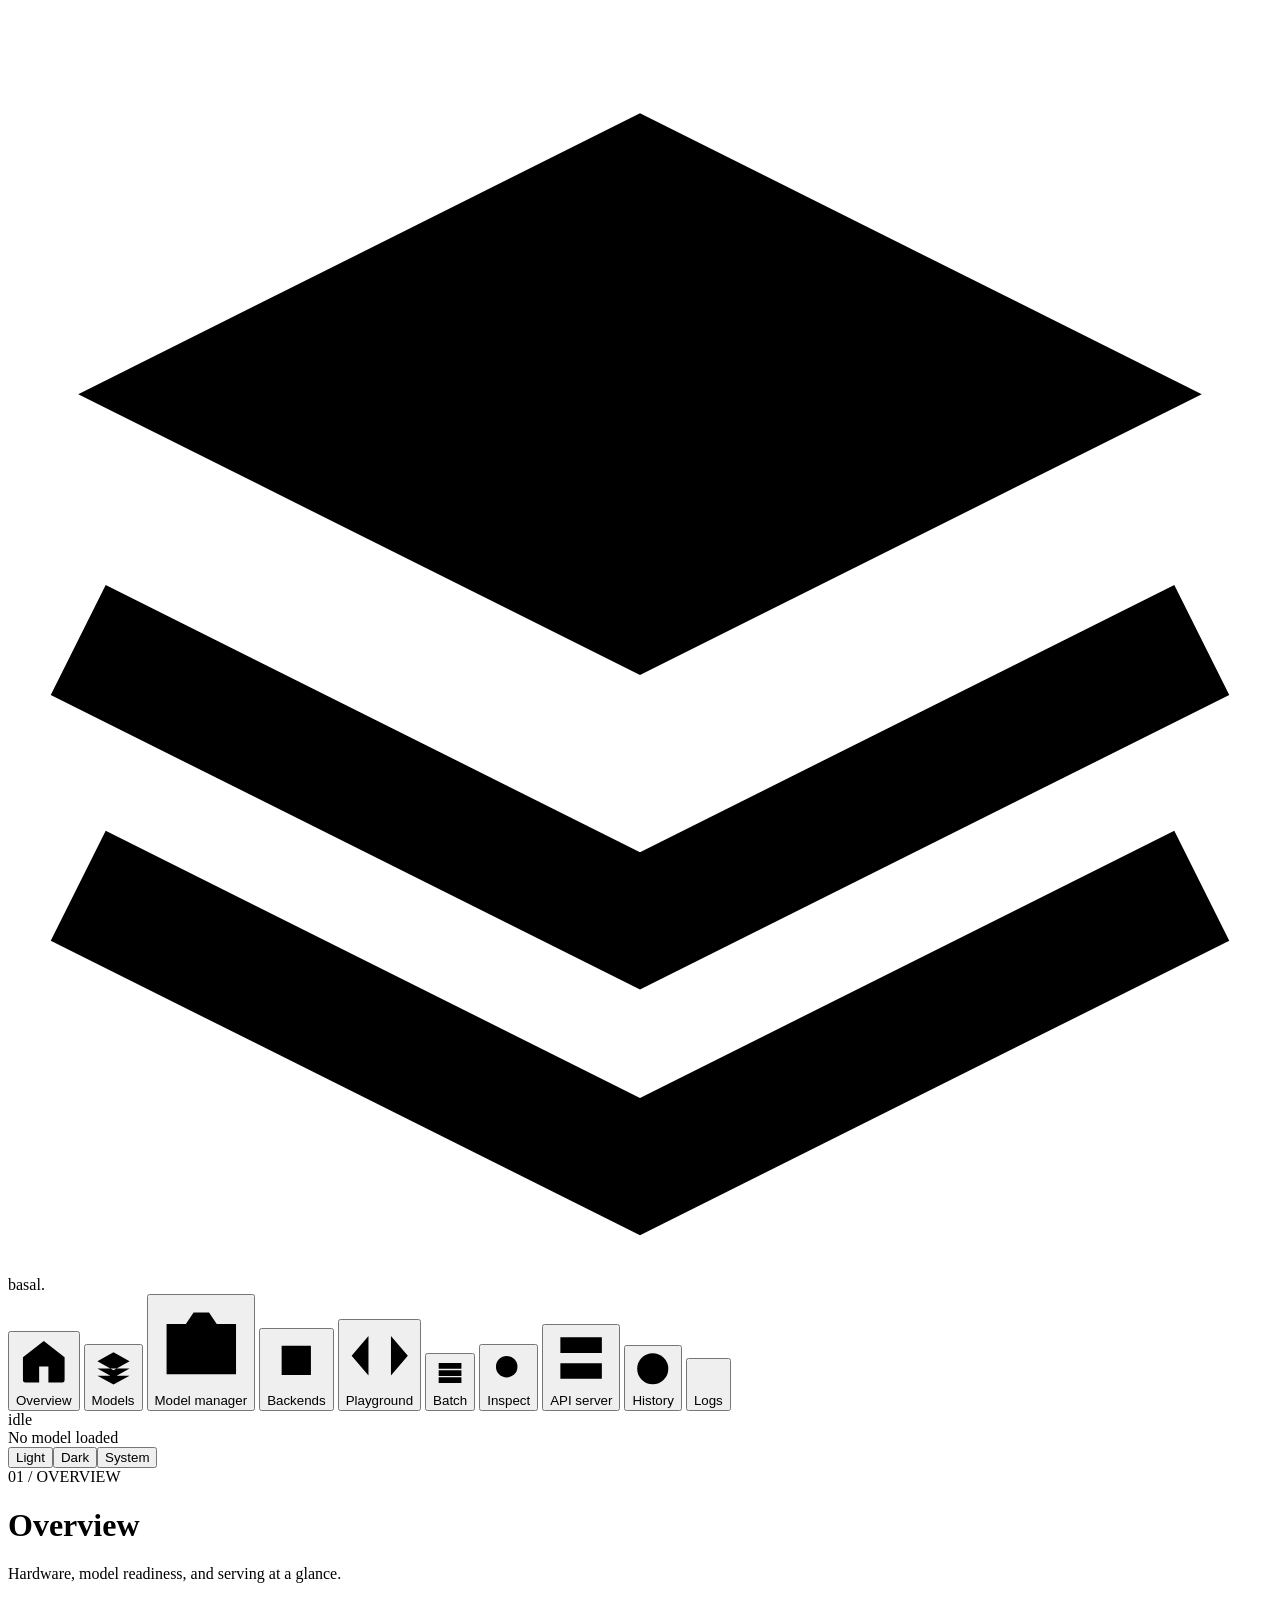
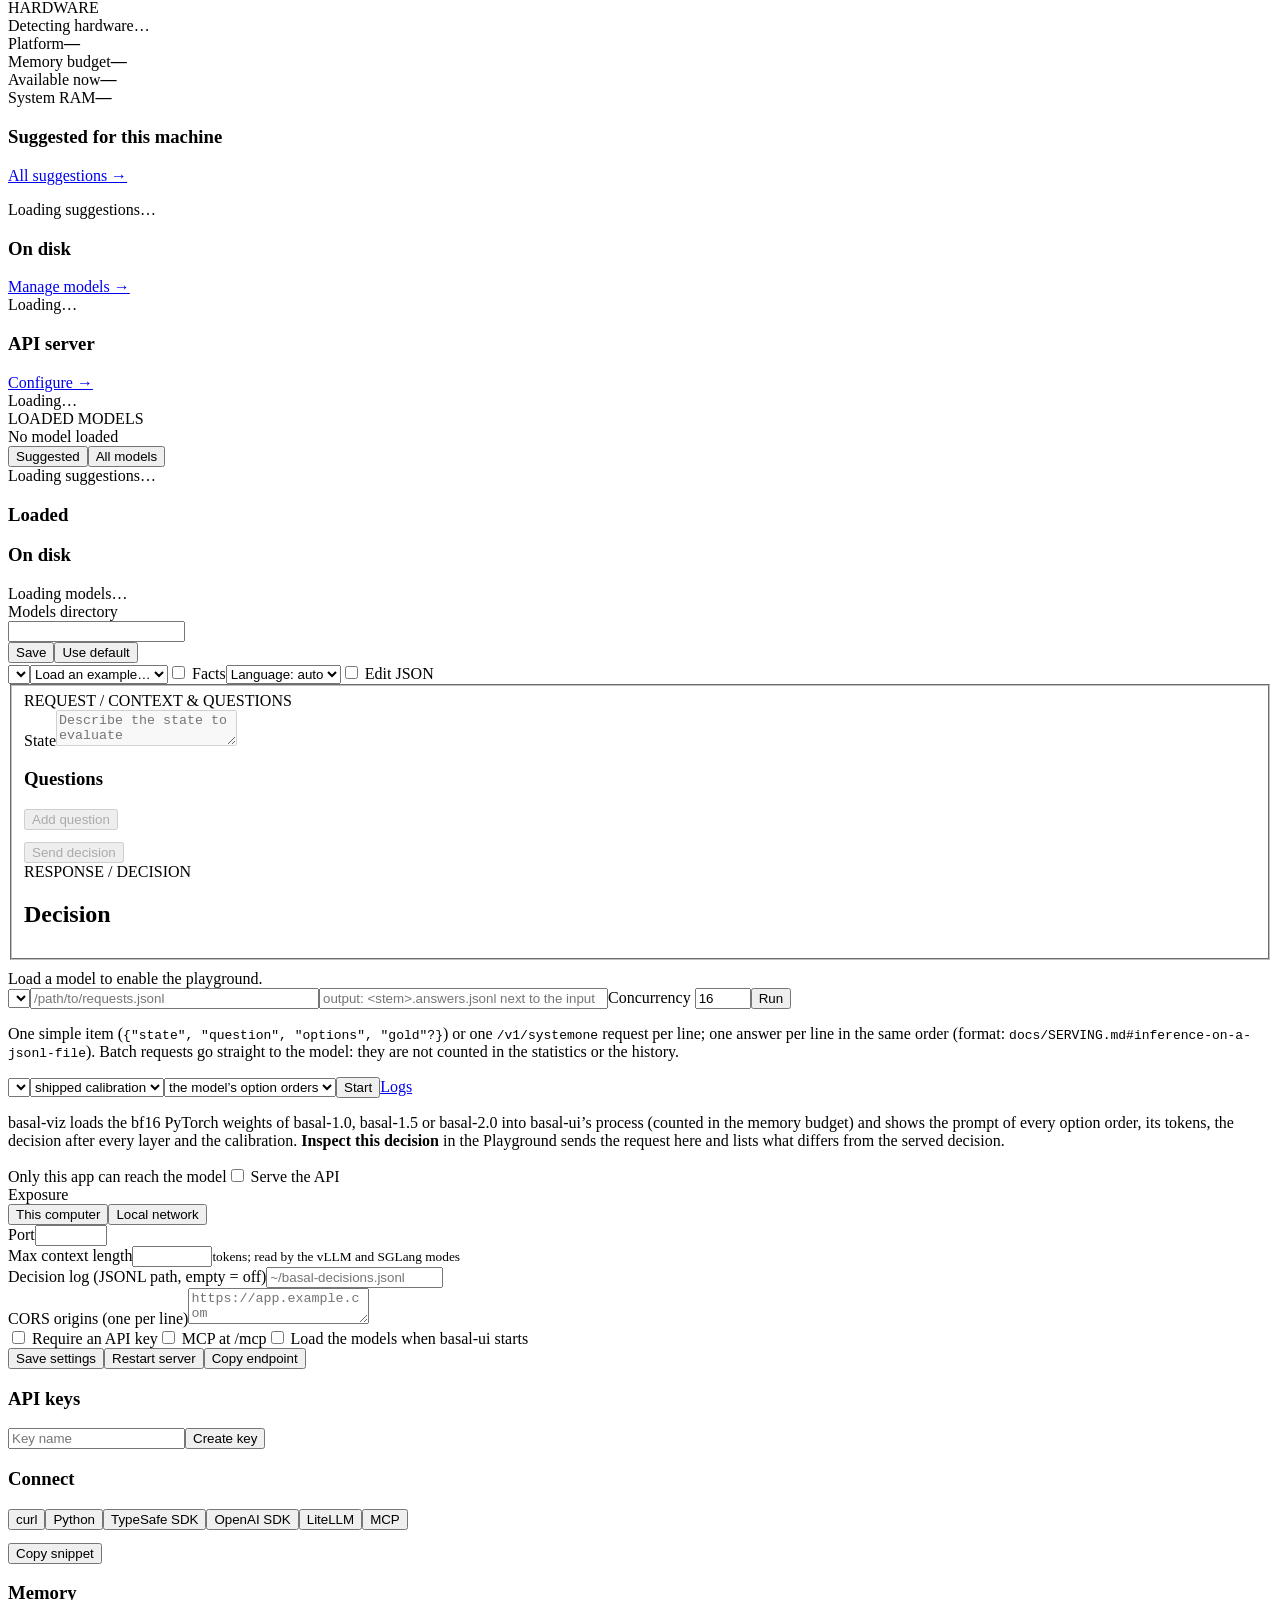
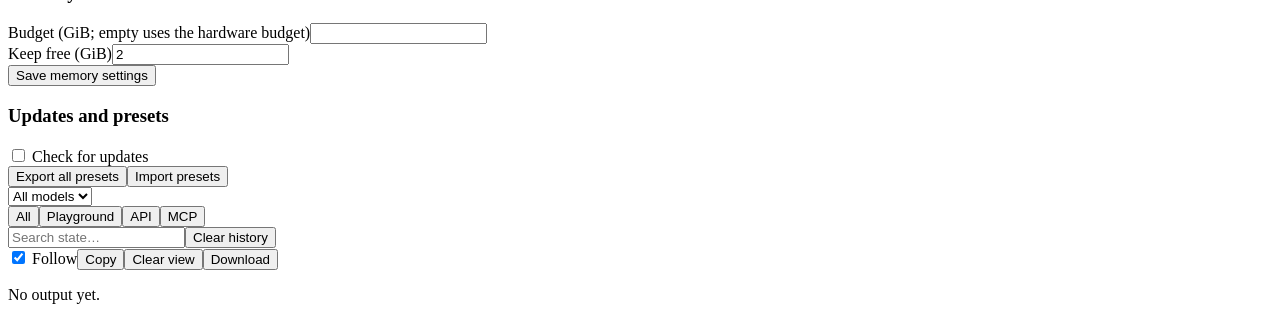
==== commit aeaf437d: "fix(ui): close theme and playground gaps" ====
--- a/basal/ui/static/index.html
+++ b/basal/ui/static/index.html
@@ -22,7 +22,6 @@
 </nav></div><div class="sidebar-status"><div class="footer-status"><span class="status-dot" id="footerDot"></span><span id="footerState">idle</span></div><div id="footerModel" class="footer-model" title="No model loaded">No model loaded</div><div id="footerUrl" class="footer-url" hidden></div><div class="theme-controls" role="group" aria-label="Theme"><button class="btn" type="button" data-theme-choice="light" data-variant="outline">Light</button><button class="btn" type="button" data-theme-choice="dark" data-variant="outline">Dark</button><button class="btn" type="button" data-theme-choice="system" data-variant="outline">System</button></div><button id="footerUnload" class="btn outline-action" type="button" hidden data-variant="outline">Unload all</button></div></header>
 <main class="main-content"><header class="page-header"><div class="eyebrow" id="pageEyebrow">01 / OVERVIEW</div><h1 id="pageTitle">Overview</h1><p id="pageDescription">Hardware, model readiness, and serving at a glance.</p></header>
 <section class="view" id="overview" data-page="overview"><div id="updatesBanner"></div><section id="hardware" class="card hardware" aria-label="Hardware"><div><div class="section-index">HARDWARE</div><div id="deviceName" class="hardware-name">Detecting hardware…</div><div id="engines" class="chips"></div></div><div class="hardware-grid"><div class="metric"><label>Platform</label><strong id="platform">—</strong></div><div class="metric"><label>Memory budget</label><strong id="hardwareBudget">—</strong></div><div class="metric"><label>Available now</label><strong id="availableMemory">—</strong></div><div class="metric"><label>System RAM</label><strong id="systemRam">—</strong></div></div></section>
-<section class="card inference-card" id="inference" aria-live="polite"><div class="section-index">INFERENCE</div><div id="inferenceNow"><div class="inference-row idle"><span class="status-dot"></span><span class="muted">Idle</span></div></div></section>
 <div class="dashboard-grid"><section class="card"><div class="dashboard-heading"><h3>Suggested for this machine</h3><a class="dashboard-link" href="#models">All suggestions →</a></div><div id="overviewSuggested" class="overview-suggestion"><p class="muted">Loading suggestions…</p></div></section><div class="dashboard-stack"><section class="card"><div class="dashboard-heading"><h3>On disk</h3><a class="dashboard-link" href="#manager">Manage models →</a></div><div id="diskSummary" class="summary-value">Loading…</div><div id="diskSummaryMeta" class="summary-meta"></div></section><section class="card"><div class="dashboard-heading"><h3>API server</h3><a class="dashboard-link" href="#api">Configure →</a></div><div id="apiSummary" class="summary-value">Loading…</div><div id="apiSummaryMeta" class="summary-meta"></div></section></div></div>
 <section class="card" id="status" aria-live="polite"><div class="section-index">LOADED MODELS</div><div id="memoryBar"></div><div id="loadedModels"><div class="empty">No model loaded</div></div></section></section>
 <section class="view" id="models" data-page="models"><section class="card"><div class="tabs" role="tablist"><button class="btn active" id="suggestedTab" role="tab" aria-selected="true" data-variant="outline">Suggested</button><button class="btn" id="allModelsTab" role="tab" aria-selected="false" data-variant="outline">All models</button></div><div id="suggested" role="tabpanel"><div class="empty">Loading suggestions…</div></div><div id="allModels" role="tabpanel" hidden><div class="controls" style="margin-bottom:12px"><label><input class="switch" id="olderToggle" type="checkbox"> Older families</label><label><input class="switch" id="notRunnableToggle" type="checkbox"> Show not runnable</label><label><input class="switch" id="downloadedToggle" type="checkbox"> Downloaded only</label><button class="btn" id="refreshModels" data-variant="outline">Refresh</button></div><div id="backendModelFilterNotice" class="controls" hidden><span></span><button type="button" id="clearBackendModelFilter">Show all backends</button></div><div id="modelsTable" class="table-wrap"><div class="empty">Loading models…</div></div></div></section></section>
@@ -39,7 +38,6 @@
 <dialog id="mediaLightbox" class="media-lightbox" aria-label="Image preview"><img id="mediaLightboxImage" alt=""><div class="media-lightbox-bar"><span id="mediaLightboxName"></span><small id="mediaLightboxSize"></small><button class="btn" type="button" id="mediaLightboxClose" data-variant="outline">Close</button></div></dialog><dialog id="confirmDialog" class="confirm-dialog"><h3 id="confirmTitle"></h3><p id="confirmDescription" class="muted"></p><div class="dialog-actions"><button class="btn" id="confirmCancel" type="button" data-variant="outline">Cancel</button><button id="confirmAccept" class="btn destructive" type="button" data-variant="outline">Delete</button></div></dialog><dialog id="modelCardDialog" class="confirm-dialog model-card-dialog" aria-labelledby="modelCardTitle"><header class="model-card-head"><div><h2 id="modelCardTitle"></h2><p id="modelCardRepo"></p></div><button class="btn" type="button" data-close="modelCardDialog" data-variant="outline" autofocus>Close</button></header><div id="modelCardBody" class="model-card-body"></div></dialog><dialog id="shortcutsDialog" class="confirm-dialog"><h3>Keyboard shortcuts</h3><p><kbd>Ctrl/⌘ + Enter</kbd> Send Playground decision</p><p><kbd>Alt + 0</kbd> Backends</p><p><kbd>Alt + 1–9</kbd> Switch views in menu order</p><p><kbd>?</kbd> Open this help</p><div class="dialog-actions"><button class="btn" type="button" data-close="shortcutsDialog" data-variant="outline">Close</button></div></dialog><dialog id="presetNameDialog" class="confirm-dialog"><h3 id="presetNameTitle">Save preset</h3><input class="input" id="presetName" aria-label="Preset name" type="text" maxlength="64"><div class="dialog-actions"><button class="btn" type="button" data-close="presetNameDialog" data-variant="outline">Cancel</button><button type="button" id="presetNameSave" class="btn primary" data-variant="outline">Save</button></div></dialog><dialog id="backendTestDialog" class="confirm-dialog backend-test-dialog" aria-labelledby="backendTestTitle"><h2 id="backendTestTitle">Test inference</h2><p>A private model runs one short text decision. No downloads or decision-history records are created.</p><div class="field"><label for="backendTestModel">Downloaded model</label><select id="backendTestModel"></select></div><div class="field"><label for="backendTestMode">Execution mode</label><select id="backendTestMode"></select></div><p id="backendTestEstimate" class="muted"></p><fieldset><legend>Optional: unload idle models to free memory</legend><p class="muted">Selected models remain stopped afterward. Use Restore in the test result to reload their previous configuration.</p><div id="backendUnloadChoices"></div></fieldset><div id="backendTestError" class="error-box" role="alert" hidden></div><div class="dialog-actions"><button type="button" data-close="backendTestDialog">Cancel</button><button type="button" id="startBackendTest" class="primary">Start test</button></div></dialog><div id="toastStack" class="toast-stack" aria-live="polite" aria-atomic="false"></div>
 </main></div>
 <script src="/static/i18n.js" defer></script>
-<script src="/static/elements.js" defer></script>
 <script src="/static/app.js" defer></script>
 <script src="/static/backends.js" defer></script>
 </body></html>
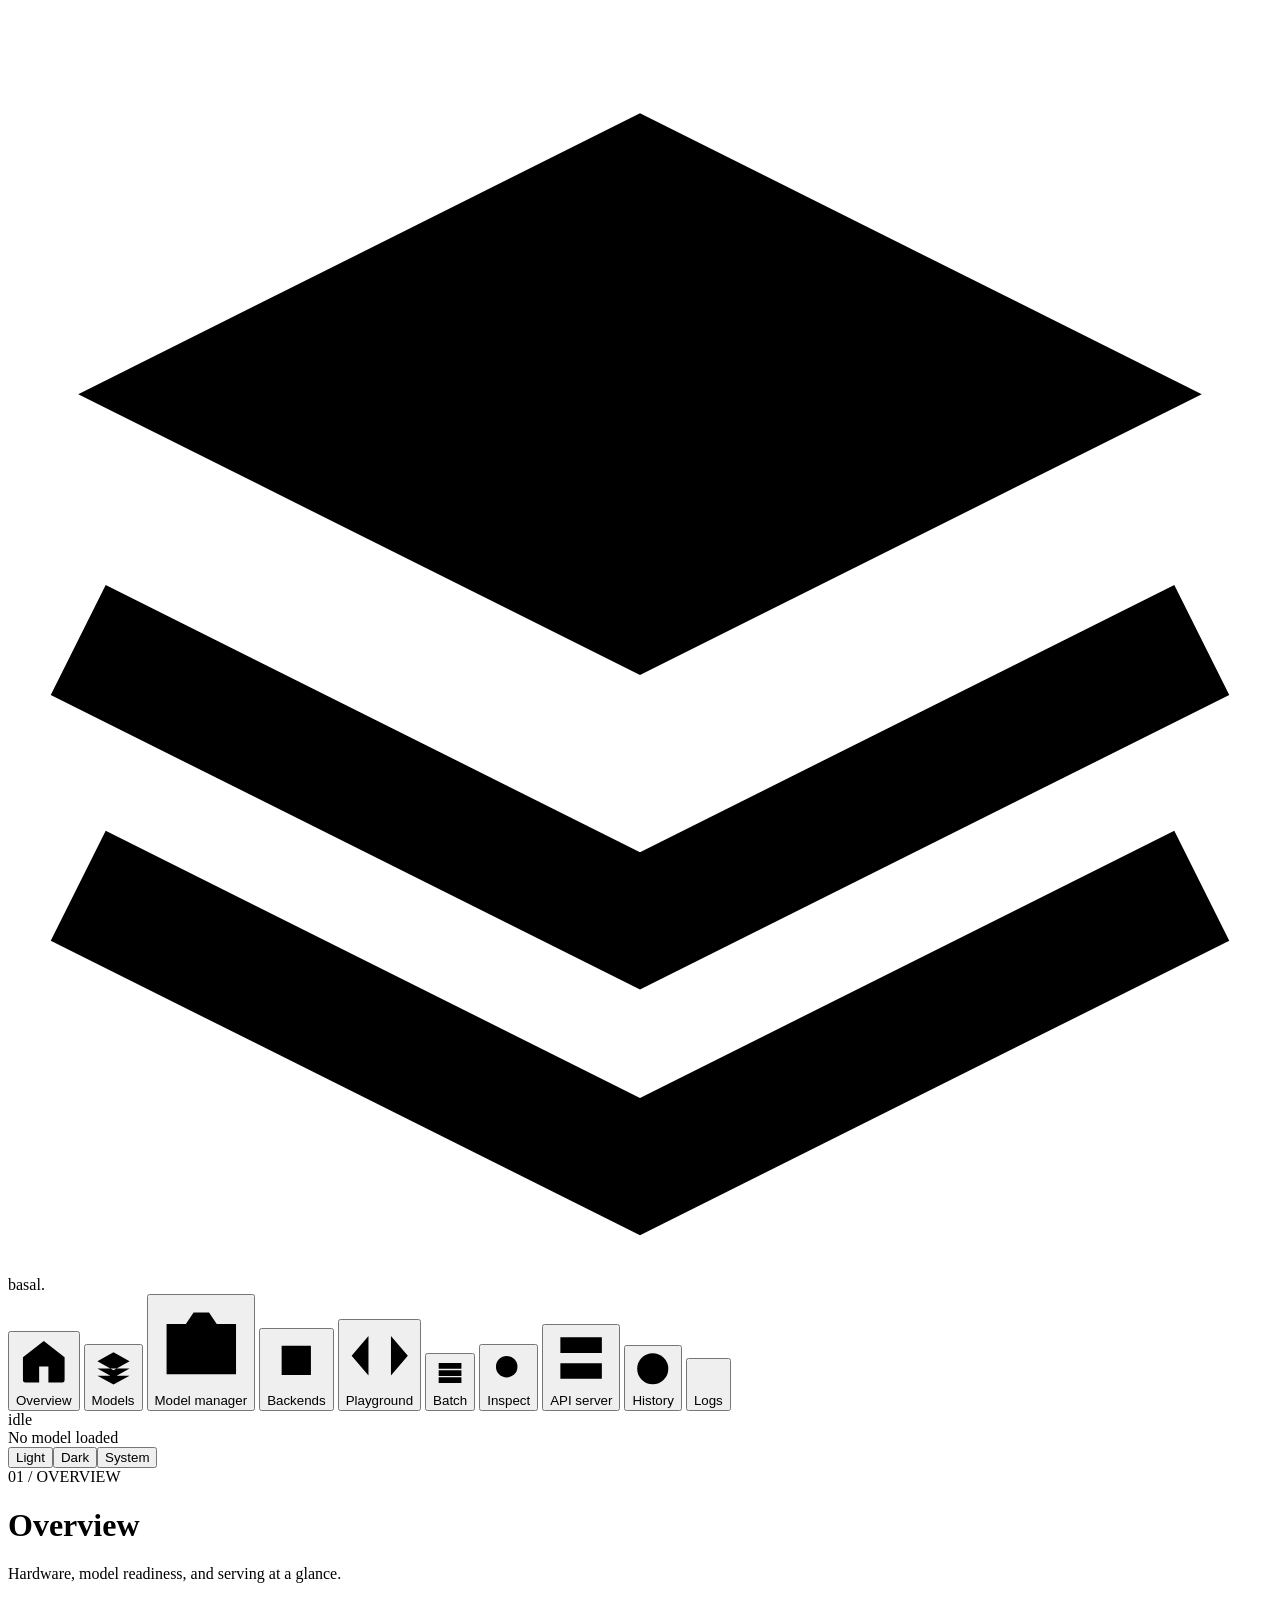
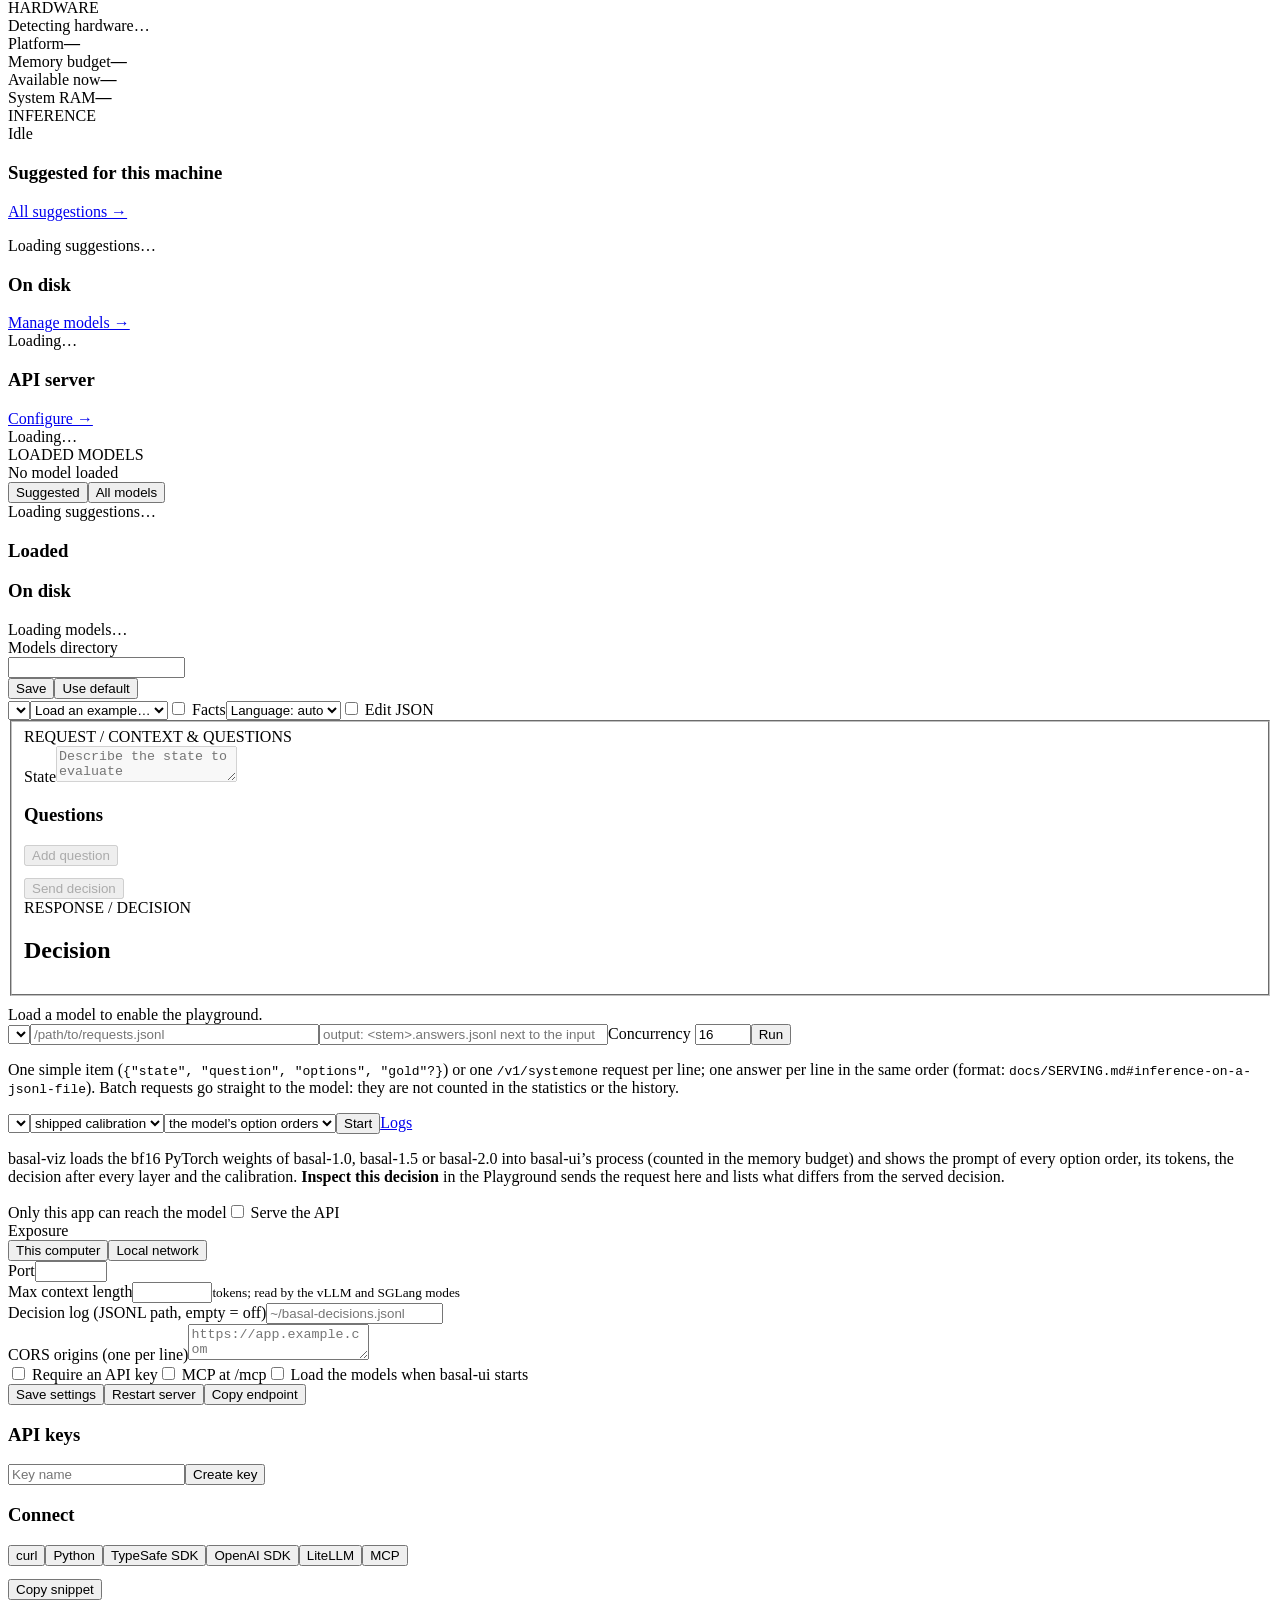
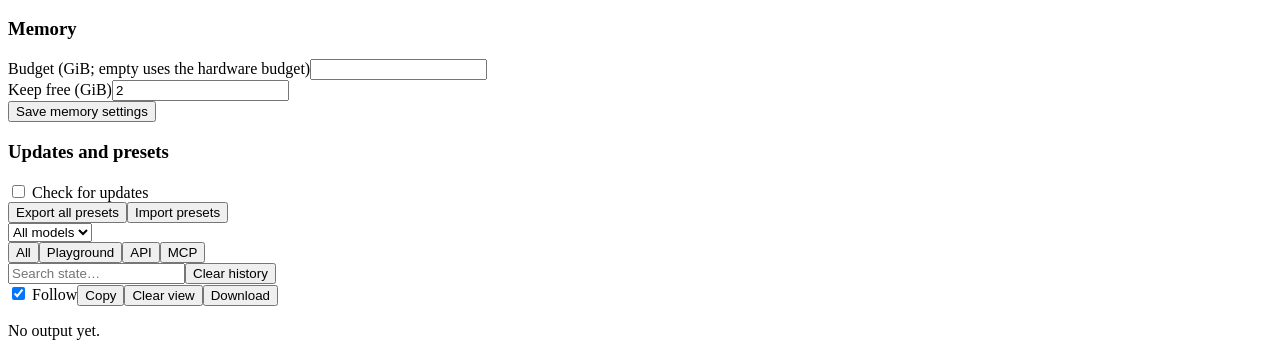
==== commit 36984410: "feat(ui): live inference on the Overview An Inference card at the top of Overview lists, per loaded " ====
--- a/basal/ui/static/index.html
+++ b/basal/ui/static/index.html
@@ -22,6 +22,7 @@
 </nav></div><div class="sidebar-status"><div class="footer-status"><span class="status-dot" id="footerDot"></span><span id="footerState">idle</span></div><div id="footerModel" class="footer-model" title="No model loaded">No model loaded</div><div id="footerUrl" class="footer-url" hidden></div><div class="theme-controls" role="group" aria-label="Theme"><button class="btn" type="button" data-theme-choice="light" data-variant="outline">Light</button><button class="btn" type="button" data-theme-choice="dark" data-variant="outline">Dark</button><button class="btn" type="button" data-theme-choice="system" data-variant="outline">System</button></div><button id="footerUnload" class="btn outline-action" type="button" hidden data-variant="outline">Unload all</button></div></header>
 <main class="main-content"><header class="page-header"><div class="eyebrow" id="pageEyebrow">01 / OVERVIEW</div><h1 id="pageTitle">Overview</h1><p id="pageDescription">Hardware, model readiness, and serving at a glance.</p></header>
 <section class="view" id="overview" data-page="overview"><div id="updatesBanner"></div><section id="hardware" class="card hardware" aria-label="Hardware"><div><div class="section-index">HARDWARE</div><div id="deviceName" class="hardware-name">Detecting hardware…</div><div id="engines" class="chips"></div></div><div class="hardware-grid"><div class="metric"><label>Platform</label><strong id="platform">—</strong></div><div class="metric"><label>Memory budget</label><strong id="hardwareBudget">—</strong></div><div class="metric"><label>Available now</label><strong id="availableMemory">—</strong></div><div class="metric"><label>System RAM</label><strong id="systemRam">—</strong></div></div></section>
+<section class="card inference-card" id="inference" aria-live="polite"><div class="section-index">INFERENCE</div><div id="inferenceNow"><div class="inference-row idle"><span class="status-dot"></span><span class="muted">Idle</span></div></div></section>
 <div class="dashboard-grid"><section class="card"><div class="dashboard-heading"><h3>Suggested for this machine</h3><a class="dashboard-link" href="#models">All suggestions →</a></div><div id="overviewSuggested" class="overview-suggestion"><p class="muted">Loading suggestions…</p></div></section><div class="dashboard-stack"><section class="card"><div class="dashboard-heading"><h3>On disk</h3><a class="dashboard-link" href="#manager">Manage models →</a></div><div id="diskSummary" class="summary-value">Loading…</div><div id="diskSummaryMeta" class="summary-meta"></div></section><section class="card"><div class="dashboard-heading"><h3>API server</h3><a class="dashboard-link" href="#api">Configure →</a></div><div id="apiSummary" class="summary-value">Loading…</div><div id="apiSummaryMeta" class="summary-meta"></div></section></div></div>
 <section class="card" id="status" aria-live="polite"><div class="section-index">LOADED MODELS</div><div id="memoryBar"></div><div id="loadedModels"><div class="empty">No model loaded</div></div></section></section>
 <section class="view" id="models" data-page="models"><section class="card"><div class="tabs" role="tablist"><button class="btn active" id="suggestedTab" role="tab" aria-selected="true" data-variant="outline">Suggested</button><button class="btn" id="allModelsTab" role="tab" aria-selected="false" data-variant="outline">All models</button></div><div id="suggested" role="tabpanel"><div class="empty">Loading suggestions…</div></div><div id="allModels" role="tabpanel" hidden><div class="controls" style="margin-bottom:12px"><label><input class="switch" id="olderToggle" type="checkbox"> Older families</label><label><input class="switch" id="notRunnableToggle" type="checkbox"> Show not runnable</label><label><input class="switch" id="downloadedToggle" type="checkbox"> Downloaded only</label><button class="btn" id="refreshModels" data-variant="outline">Refresh</button></div><div id="backendModelFilterNotice" class="controls" hidden><span></span><button type="button" id="clearBackendModelFilter">Show all backends</button></div><div id="modelsTable" class="table-wrap"><div class="empty">Loading models…</div></div></div></section></section>
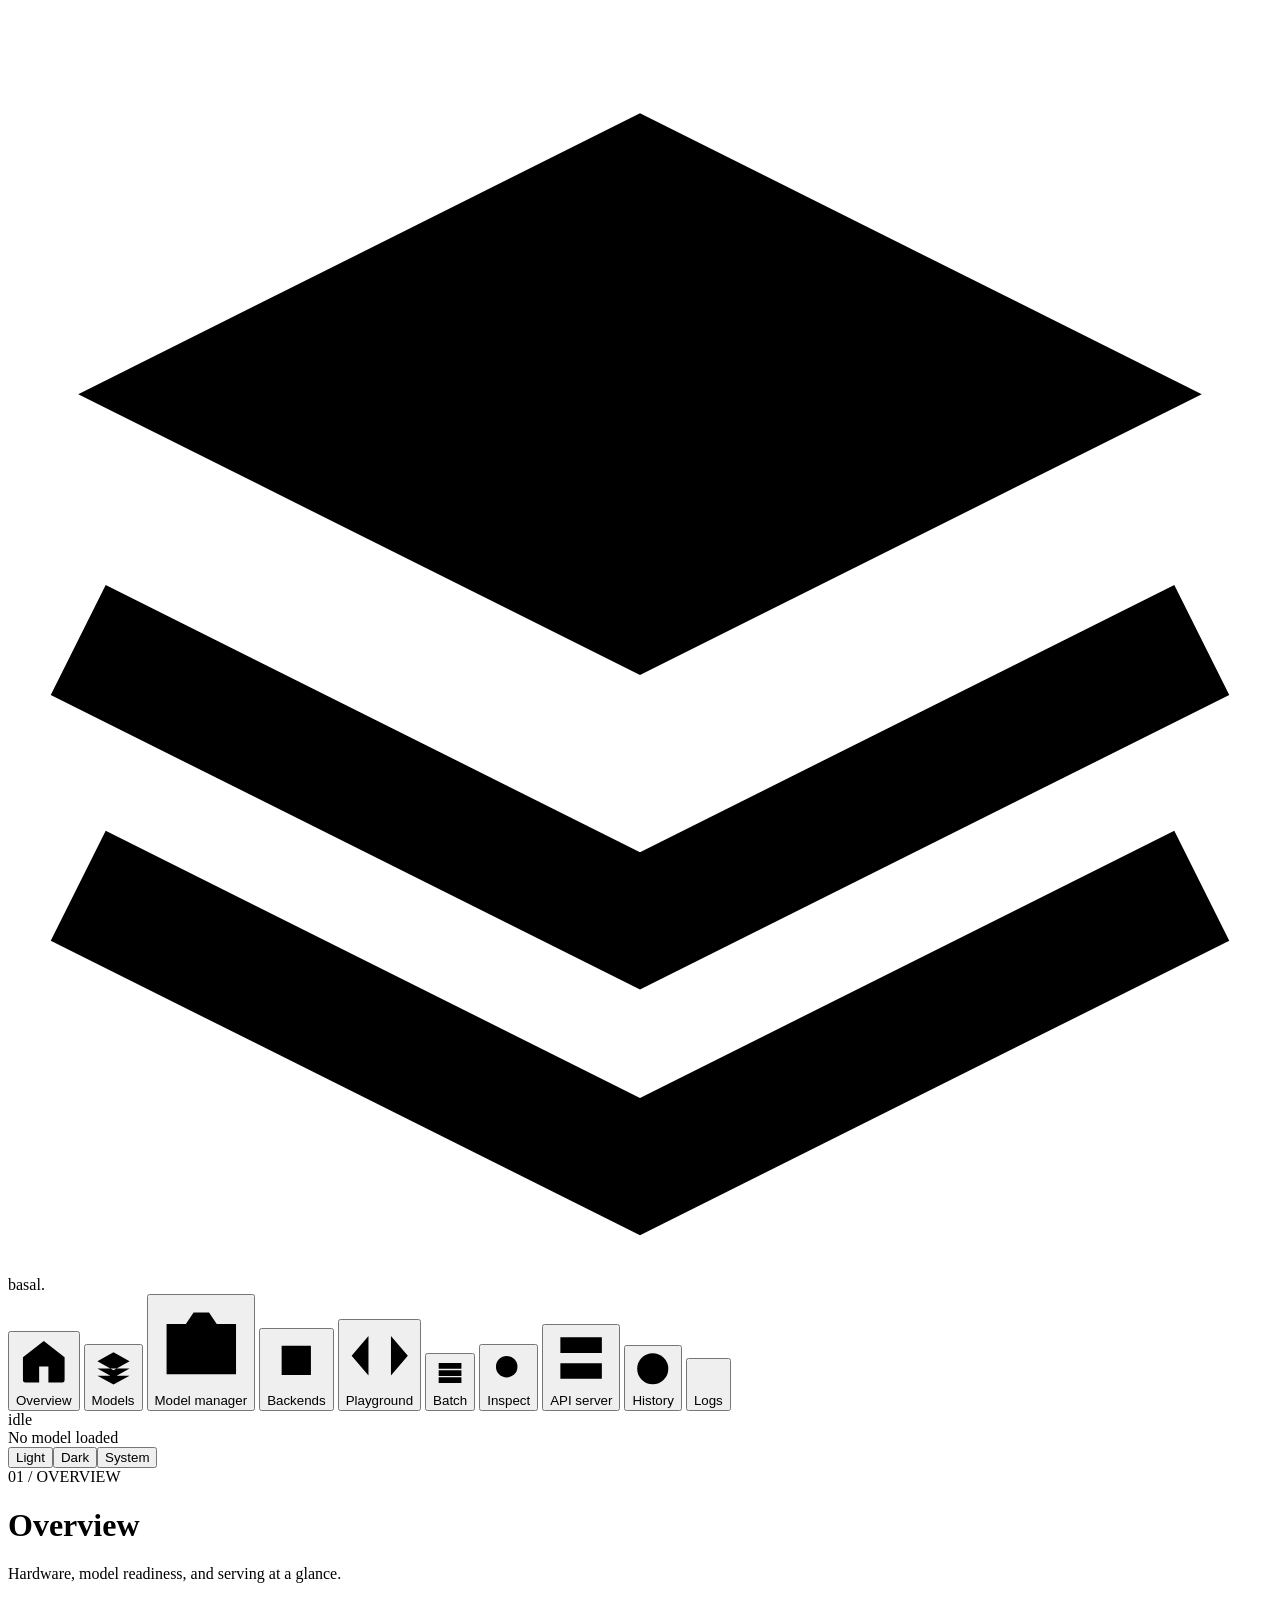
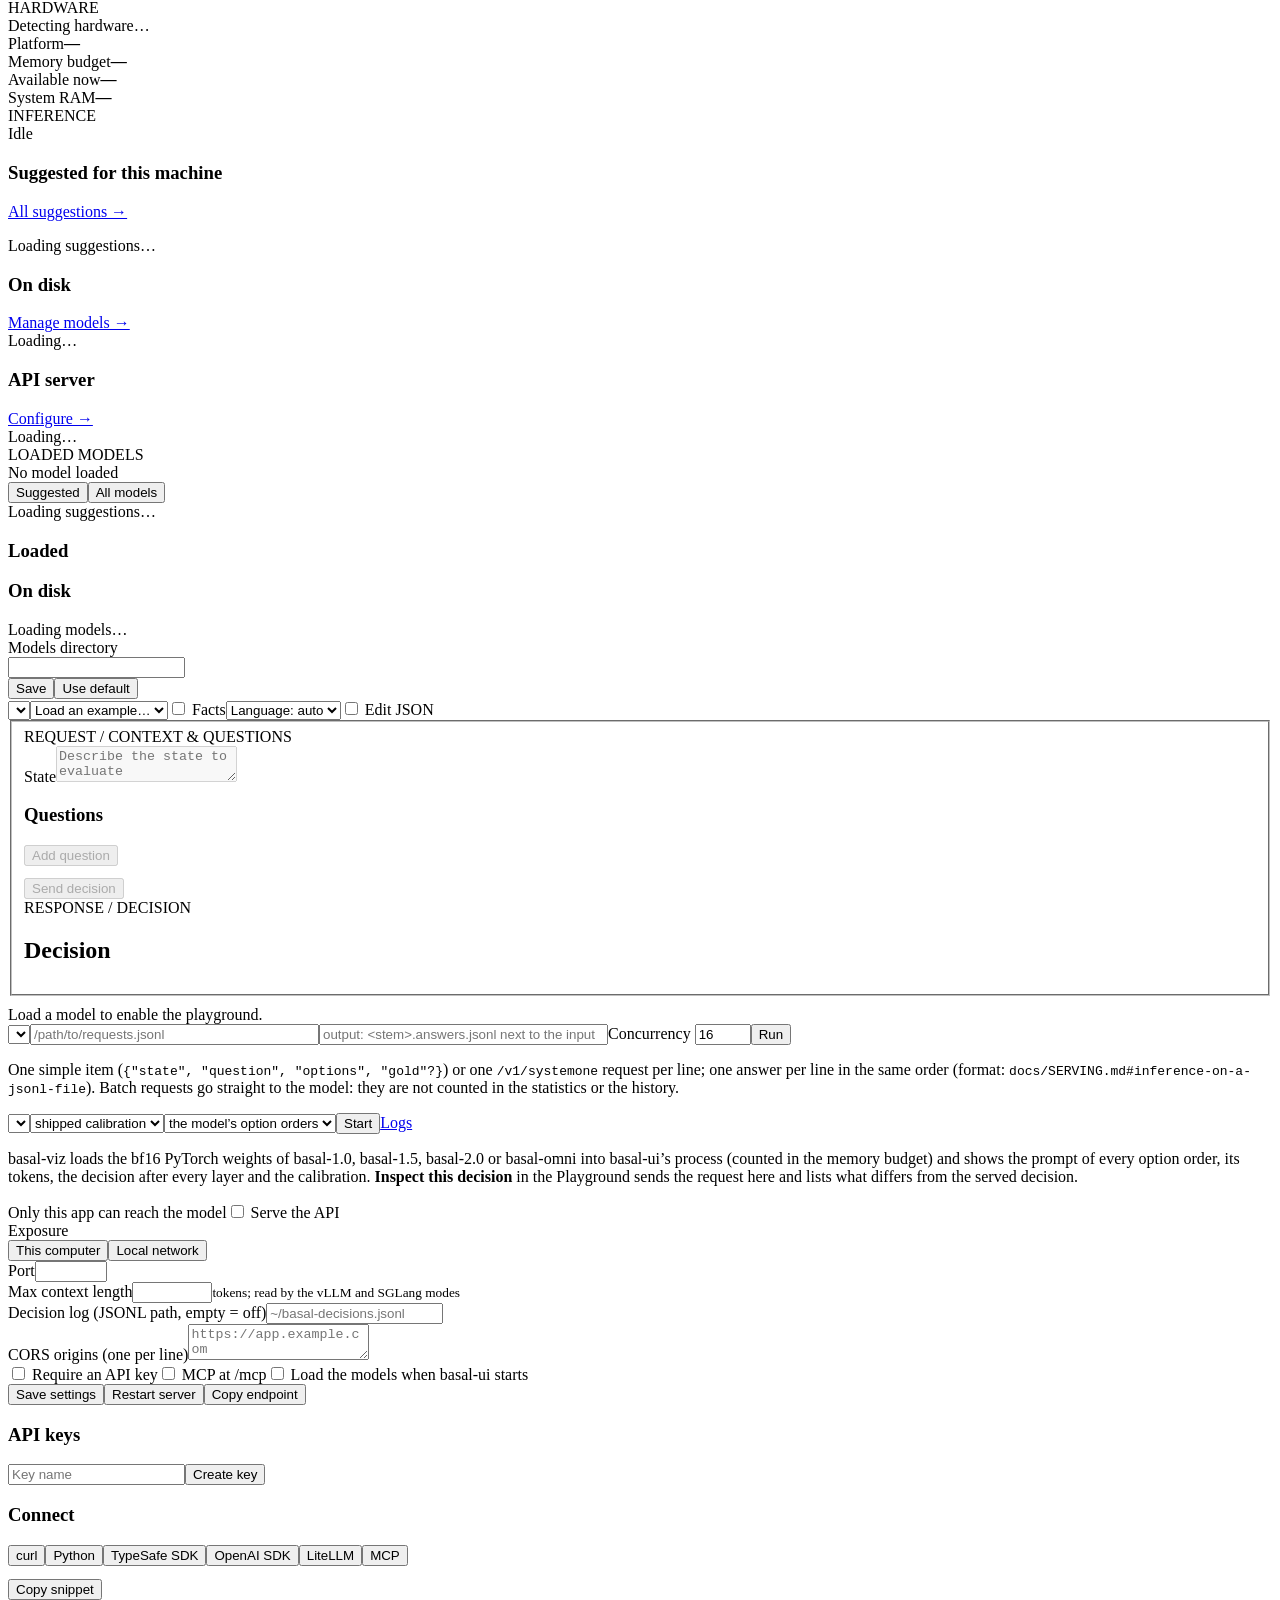
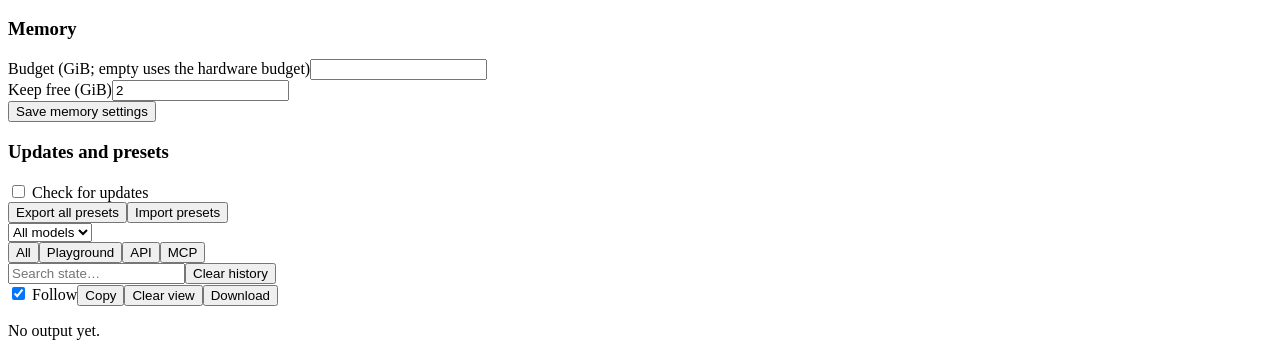
==== commit 5eedd460: "fix(ui): the Inspect explanation names basal-omni and shows in Polish The dictionary key had the new" ====
--- a/basal/ui/static/index.html
+++ b/basal/ui/static/index.html
@@ -30,7 +30,7 @@
 <section class="view" id="backends" data-page="backends" hidden><section class="card"><div class="controls"><button type="button" id="refreshBackends">Refresh checks</button><label><input type="checkbox" id="showUnavailableBackends"> Show unavailable</label></div><p id="backendEnvironment" class="muted"></p><p class="muted">Checks cover this app’s Python environment. A passing inference test applies only to its selected model and execution mode.</p><div id="backendError" class="error-box" role="alert" hidden></div><div id="backendInventory" aria-live="polite"></div></section><section class="card backend-test-history"><h3>Inference tests and restoration</h3><div id="backendTests" aria-live="polite"></div></section></section>
 <section class="view" id="playground" data-page="playground"><section class="playground-shell"><div class="playground-head card"><select class="select" id="playgroundModel" aria-label="Model"></select><select class="select" id="examples" aria-label="Example or saved request"><option value="">Load an example…</option></select><label title="Append the dates, amounts and other facts basal extracts from the state (facts: auto)"><input class="switch" id="factsToggle" type="checkbox"> Facts</label><select class="select" id="langSelect" aria-label="Language" title="Prompt language (lang)"><option value="auto">Language: auto</option><option value="pl">Polish (pl)</option><option value="en">English (en)</option></select><select class="select" id="thinkSelect" aria-label="Thinking" title="think: reason before low-margin decisions (a model loaded with Thinking)" hidden><option value="">Think: auto</option><option value="off">Think: off</option><option value="force">Think: force</option></select><label id="thinkTextLabel" title="think_text: return the reasoning" hidden><input class="switch" id="thinkTextToggle" type="checkbox"> Show reasoning</label><select class="select" id="earlyExitSelect" aria-label="Early exit" title="early_exit: the agreement level of the exit heads (--mode fast-exit)" hidden></select><label><input class="switch" id="editJsonToggle" type="checkbox"> Edit JSON</label></div><fieldset id="playgroundForm" class="playground-workspace" disabled><div class="request-panel card"><div class="section-index">REQUEST / CONTEXT & QUESTIONS</div><div id="builder"><div class="field"><label for="stateInput">State</label><textarea class="textarea" id="stateInput" placeholder="Describe the state to evaluate"></textarea></div><div class="field"><div class="section-head"><h3>Questions</h3><button class="btn" type="button" id="addQuestion" data-variant="outline">Add question</button></div><div id="questions" class="questions"></div></div></div><div class="field" id="mediaField" hidden><label for="mediaInput">Media</label><input class="input" id="mediaInput" type="file" multiple accept="image/*,audio/*"><div class="field" id="mediaOptions" hidden><label for="mediaDetail">Image detail</label><select class="select" id="mediaDetail"><option value="default">default</option><option value="high">high</option></select></div><div id="mediaItems" class="media-items"></div></div><div id="mediaError" class="error-box" role="alert" hidden></div><div class="editjson" id="editJsonArea" hidden><label for="requestJson">Request JSON (sent as-is)</label><textarea class="textarea" id="requestJson" spellcheck="false"></textarea></div><button id="sendButton" class="btn primary" type="button" style="margin-top:12px" data-variant="outline">Send decision</button><div id="decideError" class="error-box" role="alert" hidden></div></div><section class="response-panel card" aria-label="Decision results"><div class="section-index">RESPONSE / DECISION</div><h2>Decision</h2><div id="results" class="results" aria-live="polite"></div><details id="rawDetails" hidden><summary>Raw response JSON</summary><pre id="rawResponse"></pre></details></section></fieldset><div id="playgroundHint" class="muted" style="margin-top:10px">Load a model to enable the playground.</div></section></section>
 <section class="view" id="batch" data-page="batch"><section class="card"><div class="controls"><select class="select" id="batchModel" aria-label="Model"></select><input class="input" id="batchInput" type="text" placeholder="/path/to/requests.jsonl" size="34" aria-label="Input JSONL"><input class="input" id="batchOutput" type="text" placeholder="output: <stem>.answers.jsonl next to the input" size="34" aria-label="Output JSONL"><label>Concurrency <input class="input" id="batchConcurrency" type="number" min="1" max="256" value="16"></label><select class="select" id="batchEarlyExit" aria-label="Early exit" hidden></select><button id="runBatch" class="btn primary" type="button" data-variant="outline">Run</button><button class="btn" id="cancelBatch" type="button" hidden data-variant="outline">Cancel</button></div><p class="muted">One simple item (<code>{"state", "question", "options", "gold"?}</code>) or one <code>/v1/systemone</code> request per line; one answer per line in the same order (format: <code>docs/SERVING.md#inference-on-a-jsonl-file</code>). Batch requests go straight to the model: they are not counted in the statistics or the history.</p><div id="batchProgress"></div><div id="batchSummary"></div><div class="controls"><button class="btn" id="downloadBatch" type="button" hidden data-variant="outline">Download answers</button><button class="btn" id="copyBatchPath" type="button" hidden data-variant="outline">Copy output path</button></div><div id="batchRows" class="table-wrap"></div><button class="btn" id="batchMore" type="button" hidden data-variant="outline">Load more</button></section></section>
-<section class="view" id="inspect" data-page="inspect"><section class="card"><div class="controls"><select class="select" id="inspectModel" aria-label="Model to inspect"></select><select class="select" id="inspectCalibration" aria-label="Calibration"><option value="">shipped calibration</option></select><select class="select" id="inspectOrders" aria-label="Option orders" title="option orders per question (basal-serve --orders)"><option value="">the model’s option orders</option><option value="1">1 option order</option><option value="2">2 option orders</option></select><button id="startInspect" class="btn primary" type="button" data-variant="outline">Start</button><button class="btn" id="stopInspect" type="button" hidden data-variant="outline">Stop</button><span id="inspectState" class="muted"></span><a class="dashboard-link" href="#logs/job%3Ainspect">Logs</a></div><p class="muted">basal-viz loads the bf16 PyTorch weights of basal-1.0, basal-1.5 or basal-2.0 into basal-ui’s process (counted in the memory budget) and shows the prompt of every option order, its tokens, the decision after every layer and the calibration. <strong>Inspect this decision</strong> in the Playground sends the request here and lists what differs from the served decision.</p><div id="inspectNotice" hidden></div><iframe id="vizFrame" title="basal-viz" hidden></iframe></section></section>
+<section class="view" id="inspect" data-page="inspect"><section class="card"><div class="controls"><select class="select" id="inspectModel" aria-label="Model to inspect"></select><select class="select" id="inspectCalibration" aria-label="Calibration"><option value="">shipped calibration</option></select><select class="select" id="inspectOrders" aria-label="Option orders" title="option orders per question (basal-serve --orders)"><option value="">the model’s option orders</option><option value="1">1 option order</option><option value="2">2 option orders</option></select><button id="startInspect" class="btn primary" type="button" data-variant="outline">Start</button><button class="btn" id="stopInspect" type="button" hidden data-variant="outline">Stop</button><span id="inspectState" class="muted"></span><a class="dashboard-link" href="#logs/job%3Ainspect">Logs</a></div><p class="muted">basal-viz loads the bf16 PyTorch weights of basal-1.0, basal-1.5, basal-2.0 or basal-omni into basal-ui’s process (counted in the memory budget) and shows the prompt of every option order, its tokens, the decision after every layer and the calibration. <strong>Inspect this decision</strong> in the Playground sends the request here and lists what differs from the served decision.</p><div id="inspectNotice" hidden></div><iframe id="vizFrame" title="basal-viz" hidden></iframe></section></section>
 <section class="view" id="api" data-page="api"><section class="card" id="apiServer"><div id="serveStatus" class="serve-status"><span class="serve-status-text suggestion-meta">Only this app can reach the model</span><label><input class="switch" id="serveEnabled" type="checkbox"> Serve the API</label></div><div class="field"><label>Exposure</label><div class="tabs" role="group" aria-label="API server exposure"><button class="btn" type="button" id="serveLoopback" data-variant="outline">This computer</button><button class="btn" type="button" id="serveLan" data-variant="outline">Local network</button></div><p id="serveWarning" class="error-box" hidden>Local-network access without a required API key is not recommended.</p></div><div class="serve-fields"><div class="field"><label for="servePort">Port</label><input class="input" id="servePort" type="number" min="1024" max="65535"></div><div class="field"><label for="serveMaxLen">Max context length</label><input class="input" id="serveMaxLen" type="number" min="512" max="131072"><small>tokens; read by the vLLM and SGLang modes</small></div><div class="field"><label for="serveLog">Decision log (JSONL path, empty = off)</label><input class="input" id="serveLog" type="text" placeholder="~/basal-decisions.jsonl"></div><div class="field"><label for="serveCors">CORS origins (one per line)</label><textarea class="textarea" id="serveCors" placeholder="https://app.example.com"></textarea></div></div><div class="serve-options"><label><input class="switch" id="serveRequireKey" type="checkbox"> Require an API key</label><label><input class="switch" id="serveMcp" type="checkbox"> MCP at /mcp</label><label><input class="switch" id="autoLoad" type="checkbox"> Load the models when basal-ui starts</label><small id="mcpHint" class="muted"></small></div><div class="serve-actions"><button id="saveServe" class="btn primary" type="button" data-variant="outline">Save settings</button><button class="btn" id="restartServe" type="button" data-variant="outline">Restart server</button><button id="copyServeUrl" class="btn ghost icon-button" data-tooltip="Copy endpoint" aria-label="Copy endpoint" type="button" data-variant="outline">Copy endpoint</button></div><div id="serveError" class="error-box" role="alert" hidden></div><h3>API keys</h3><div id="serveKeys"></div><div class="key-create"><input class="input" id="newKeyName" aria-label="New API key name" type="text" placeholder="Key name"><button class="btn" id="createKey" type="button" data-variant="outline">Create key</button></div><div id="newKeySecret" class="secret-alert" hidden></div><div class="section-head"><h3>Connect</h3></div><div id="connectTabs" class="tabs connect-tabs" role="tablist" aria-label="Connection examples"><button type="button" data-connect="curl" class="btn active" role="tab" aria-selected="true" data-variant="outline">curl</button><button class="btn" type="button" data-connect="python" role="tab" aria-selected="false" data-variant="outline">Python</button><button class="btn" type="button" data-connect="typesafe" role="tab" aria-selected="false" data-variant="outline">TypeSafe SDK</button><button class="btn" type="button" data-connect="openai" role="tab" aria-selected="false" data-variant="outline">OpenAI SDK</button><button class="btn" type="button" data-connect="litellm" role="tab" aria-selected="false" data-variant="outline">LiteLLM</button><button class="btn" type="button" data-connect="mcp" role="tab" aria-selected="false" data-variant="outline">MCP</button></div><div id="connectPanels"><div class="connect-panel" data-connect-panel="curl"><pre><code id="connectCurl"></code></pre></div><div class="connect-panel" data-connect-panel="python" hidden><pre><code id="connectPython"></code></pre></div><div class="connect-panel" data-connect-panel="typesafe" hidden><pre><code id="connectTypesafe"></code></pre></div><div class="connect-panel" data-connect-panel="openai" hidden><pre><code id="connectOpenai"></code></pre></div><div class="connect-panel" data-connect-panel="litellm" hidden><pre><code id="connectLitellm"></code></pre></div><div class="connect-panel" data-connect-panel="mcp" hidden><pre><code id="connectMcp"></code></pre><p id="mcpConnectHint" class="muted" hidden>Turn on MCP at /mcp and save settings to enable HTTP transport.</p></div></div><p id="runningServerNote" class="muted" hidden>Snippets describe the running server; saved settings apply after Restart.</p><button id="copyServeConnect" class="btn ghost icon-button" data-tooltip="Copy snippet" aria-label="Copy snippet" type="button" data-variant="outline">Copy snippet</button></section></section>
 <section class="view" data-page="api"><section class="card"><h3>Memory</h3><div class="serve-fields"><div class="field"><label for="memoryBudget">Budget (GiB; empty uses the hardware budget)</label><input class="input" id="memoryBudget" type="number" min="1" step="0.1"></div><div class="field"><label for="memoryReserve">Keep free (GiB)</label><input class="input" id="memoryReserve" type="number" min="0" step="0.1" value="2"></div></div><button class="btn" id="saveMemory" type="button" data-variant="outline">Save memory settings</button><div id="memoryError" class="error-box" role="alert" hidden></div></section></section>
 <section class="view" data-page="api"><section class="card"><h3>Updates and presets</h3><label><input class="switch" id="checkUpdates" type="checkbox"> Check for updates</label><div class="controls"><button class="btn" id="exportPresets" type="button" data-variant="outline">Export all presets</button><button class="btn" id="importPresetsButton" type="button" data-variant="outline">Import presets</button><input class="input" id="importPresets" type="file" accept="application/json,.json" hidden></div></section></section>
